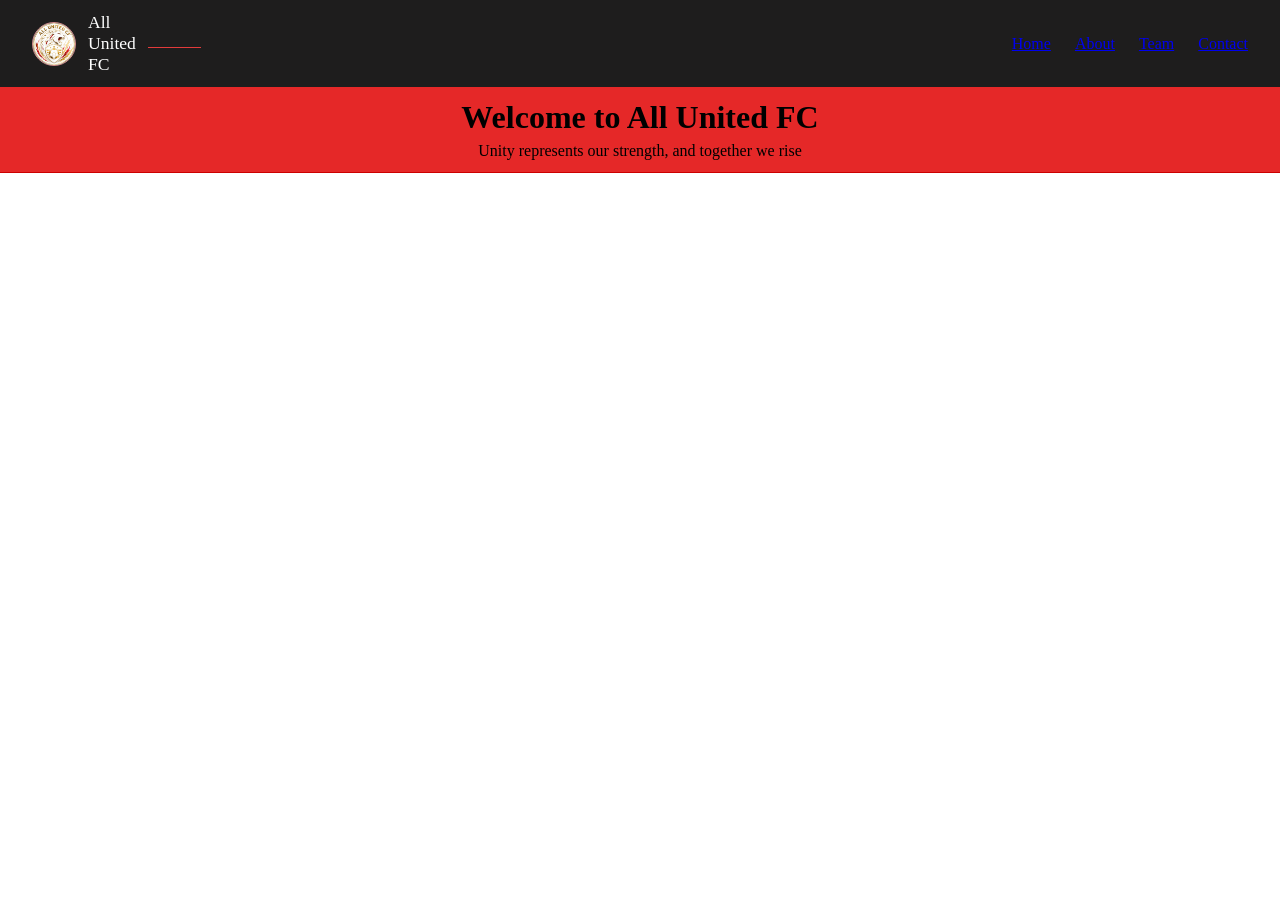
==== index.html @ 5c340dd5 "test" ====
<!DOCTYPE html>
<html lang="en">
<head>
  <meta charset="UTF-8">
  <meta name="viewport" content="width=device-width, initial-scale=1.0">
  <title>All United FC</title>
  <link rel="stylesheet" href="styles.css">
</head>
<body>

  <nav>
    <div class="nav-logo">
      <div class="nav-crest">
        <img src="images/PHOTO.jpg" alt="All United FC Logo">
      </div>
      <span>All United FC</span>
    </div>
    <div class="nav-links">
      <a href="index.html">Home</a>
      <a href="about.html">About</a>
      <a href="team.html">Team</a>
      <a href="contact.html">Contact</a>
    </div>
  </nav>
<div class="hero">
    <div class="hero-content"> 
  <h1>Welcome to All United FC</h1>
  <p>Unity represents our strength, and together we rise</p>
</div>

</body>
</html>
---- styles.css ----
html,
body {
  margin: 0;
  min-height: 100%;
}

body {
  min-height: 100vh;
  display: flex;
  flex-direction: column;
}

/* Navbar container */
nav {
  background-color: #1e1d1d;
  display: flex;
  align-items: center;
  padding: 0 2rem;
}

/* Logo wrapper — flex row with gap */
.nav-logo {
  display: flex;
  align-items: center;
  gap: .75rem;
  padding: .75rem 0;
}

/* Red underline accent below the nav */
.nav-logo::after {
  content: '';
  display: block;
  width: 100%;
  height: 1px;
  background-color: #e33b3b;
  margin-top: 8px;
}

/* Logo circle */
.nav-crest {
  width: 42px;
  height: 42px;
  border-radius: 50%;
  overflow: hidden;
  border: 1px solid #d38b8b;
  flex-shrink: 0;
}

/* Logo image inside the circle */
.nav-crest img {
  width: 100%;
  height: 100%;
  object-fit: cover;
  display: block;
}

/* Club name text */
.nav-logo span {
  color: #fff;
  font-weight: 400;
  font-size: 1.1rem;
}
/* Navbar links container */
.nav-links {
  display: flex;
  gap: 1.5rem;
  margin-left: auto;
}
/* hero section */
.hero 
{
  
  background: #e52828;
  border-bottom: 1px solid #CC0000;
  text-align: center;
  padding: .75rem 2rem;
  display: flex;
  align-items: center;
  justify-content: center;
  
}
.hero h1 {
  margin: 0 0 .35rem;
}
.hero p {
  margin: 0;
}
.hero ::before
{
  content: '';
  
}
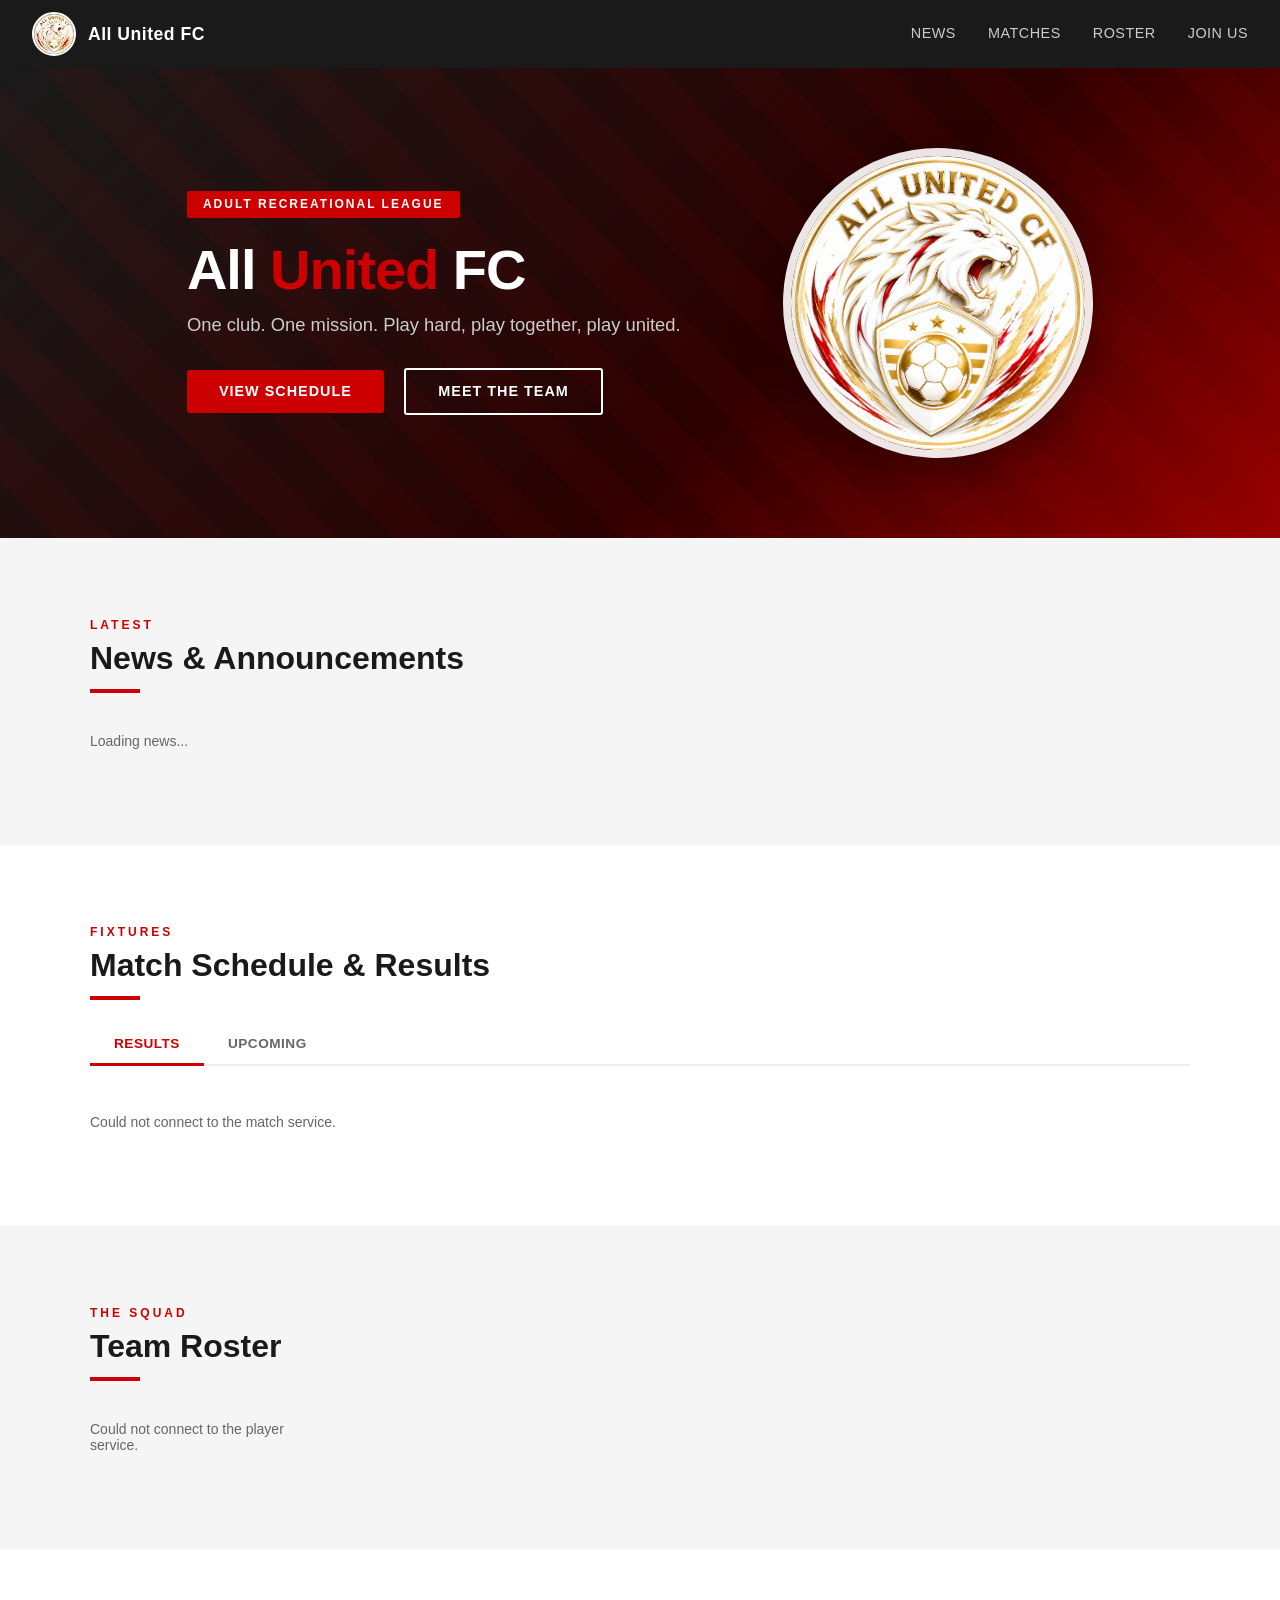
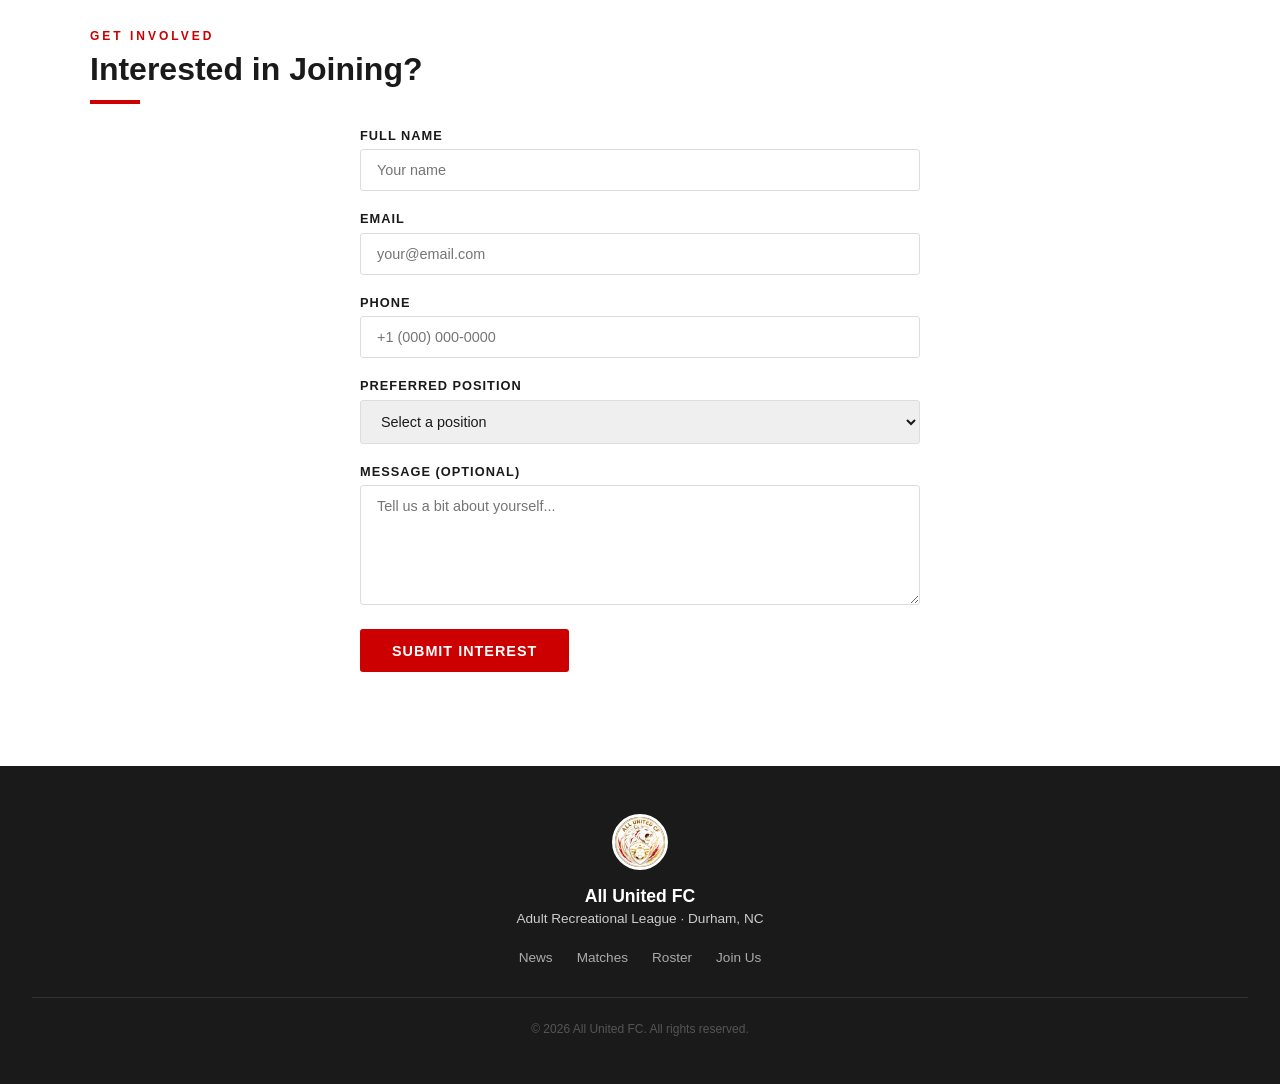
==== commit 756de039: "full-stackAllunitedFec i have done mostly" ====
--- a/index.html
+++ b/index.html
@@ -1,32 +1,141 @@
 <!DOCTYPE html>
 <html lang="en">
 <head>
-  <meta charset="UTF-8">
-  <meta name="viewport" content="width=device-width, initial-scale=1.0">
+  <meta charset="UTF-8" />
+  <meta name="viewport" content="width=device-width, initial-scale=1.0"/>
   <title>All United FC</title>
-  <link rel="stylesheet" href="styles.css">
+  <link rel="stylesheet" href="styles.css" />
+ 
 </head>
 <body>
 
+  <!-- NAV -->
   <nav>
     <div class="nav-logo">
-      <div class="nav-crest">
-        <img src="images/PHOTO.jpg" alt="All United FC Logo">
-      </div>
+      <div class="crest nav-crest"><img src="images/PHOTO.jpg" alt="All United FC crest" /></div>
       <span>All United FC</span>
     </div>
     <div class="nav-links">
-      <a href="index.html">Home</a>
-      <a href="about.html">About</a>
-      <a href="team.html">Team</a>
-      <a href="contact.html">Contact</a>
+      <a href="#news">News</a>
+      <a href="#matches">Matches</a>
+      <a href="#roster">Roster</a>
+      <a href="#join">Join Us</a>
     </div>
   </nav>
-<div class="hero">
-    <div class="hero-content"> 
-  <h1>Welcome to All United FC</h1>
-  <p>Unity represents our strength, and together we rise</p>
-</div>
 
+  <!-- HERO -->
+  <div class="hero">
+    <div class="hero-content">
+      <div class="badge">Adult Recreational League</div>
+      <h1>All <span>United</span> FC</h1>
+      <p>One club. One mission. Play hard, play together, play united.</p>
+      <a href="#matches" class="btn">View Schedule</a>
+      <a href="#roster" class="btn btn-outline">Meet the Team</a>
+    </div>
+    <div class="hero-crest">
+      <img src="images/PHOTO.jpg" alt="All United FC crest" />
+    </div>
+  </div>
+
+  <!-- NEWS -->
+  <section class="news" id="news">
+    <div class="container">
+      <div class="section-label">Latest</div>
+      <div class="section-title">News & Announcements</div>
+      <div class="divider"></div>
+      <div class="news-grid" id="home-news-grid">
+        <!-- News cards are loaded from the Django API. -->
+        <p class="loading">Loading news...</p>
+      </div>
+    </div>
+  </section>
+
+  <!-- MATCHES -->
+  <section class="matches" id="matches">
+    <div class="container">
+      <div class="section-label">Fixtures</div>
+      <div class="section-title">Match Schedule & Results</div>
+      <div class="divider"></div>
+      <div class="matches-tabs">
+        <div class="tab active" onclick="switchTab('results', this)">Results</div>
+        <div class="tab" onclick="switchTab('upcoming', this)">Upcoming</div>
+      </div>
+      <div id="results-list">
+        <p class="loading">Loading results...</p>
+      </div>
+      <div id="upcoming-list" style="display:none;">
+        <p class="loading">Loading upcoming matches...</p>
+      </div>
+    </div>
+  </section>
+
+  <!-- ROSTER -->
+  <section class="roster" id="roster">
+    <div class="container">
+      <div class="section-label">The Squad</div>
+      <div class="section-title">Team Roster</div>
+      <div class="divider"></div>
+      <div class="roster-grid" id="roster-grid">
+        <p class="loading">Loading players...</p>
+      </div>
+    </div>
+  </section>
+
+  <!-- PROSPECT FORM -->
+  <section class="join" id="join">
+    <div class="container">
+      <div class="section-label">Get Involved</div>
+      <div class="section-title">Interested in Joining?</div>
+      <div class="divider"></div>
+      <div class="form-card">
+        <div class="form-group">
+          <label>Full Name</label>
+          <input type="text" id="prospect-name" placeholder="Your name" />
+        </div>
+        <div class="form-group">
+          <label>Email</label>
+          <input type="email" id="prospect-email" placeholder="your@email.com" />
+        </div>
+        <div class="form-group">
+          <label>Phone</label>
+          <input type="text" id="prospect-phone" placeholder="+1 (000) 000-0000" />
+        </div>
+        <div class="form-group">
+          <label>Preferred Position</label>
+          <select id="prospect-position">
+            <option value="">Select a position</option>
+            <option>Goalkeeper</option>
+            <option>Defender</option>
+            <option>Midfielder</option>
+            <option>Forward</option>
+          </select>
+        </div>
+        <div class="form-group">
+          <label>Message (optional)</label>
+          <textarea id="prospect-message" placeholder="Tell us a bit about yourself..."></textarea>
+        </div>
+        <button class="btn" onclick="submitProspect()">Submit Interest</button>
+        <p id="form-feedback" class="form-feedback"></p>
+      </div>
+    </div>
+  </section>
+
+  <!-- FOOTER -->
+  <footer>
+    <div class="crest footer-crest"><img src="images/PHOTO.jpg" alt="All United FC crest" /></div>
+    <h3>All United FC</h3>
+    <p>Adult Recreational League · Durham, NC</p>
+    <div class="footer-links">
+      <a href="#news">News</a>
+      <a href="#matches">Matches</a>
+      <a href="#roster">Roster</a>
+      <a href="#join">Join Us</a>
+    </div>
+    <div class="copy">© 2026 All United FC. All rights reserved.</div>
+  </footer>
+
+  <!-- SCRIPTS -->
+  <script src="players.js"></script>
+  <script src="news.js"></script>
 </body>
 </html>
--- a/styles.css
+++ b/styles.css
@@ -1,25 +1,42 @@
-
-html,
+/* ============================================================
+   All United FC — style.css
+   Full stylesheet for allunitedfc website
+   ============================================================ */
+
+/* ── RESET & BASE ─────────────────────────────────────────── */
+* {
+  margin: 0;
+  padding: 0;
+  box-sizing: border-box;
+}
+
+:root {
+  --red:      #CC0000;
+  --dark-red: #990000;
+  --white:    #FFFFFF;
+  --light:    #F5F5F5;
+  --gray:     #666666;
+  --dark:     #1a1a1a;
+}
+
 body {
-  margin: 0;
-  min-height: 100%;
-}
-
-body {
-  min-height: 100vh;
-  display: flex;
-  flex-direction: column;
-}
-
-/* Navbar container */
+  font-family: 'Segoe UI', sans-serif;
+  color: var(--dark);
+  background: var(--white);
+}
+
+/* ── NAVIGATION ───────────────────────────────────────────── */
 nav {
-  background-color: #1e1d1d;
+  background: var(--dark);
+  position: sticky;
+  top: 0;
+  z-index: 100;
   display: flex;
   align-items: center;
+  justify-content: space-between;
   padding: 0 2rem;
 }
 
-/* Logo wrapper — flex row with gap */
 .nav-logo {
   display: flex;
   align-items: center;
@@ -27,67 +44,639 @@
   padding: .75rem 0;
 }
 
-/* Red underline accent below the nav */
-.nav-logo::after {
-  content: '';
-  display: block;
-  width: 100%;
-  height: 1px;
-  background-color: #e33b3b;
-  margin-top: 8px;
-}
-
-/* Logo circle */
-.nav-crest {
-  width: 42px;
-  height: 42px;
+.crest {
+  width: 44px;
+  height: 44px;
   border-radius: 50%;
   overflow: hidden;
-  border: 1px solid #d38b8b;
+  border: 2px solid #fff;
   flex-shrink: 0;
-}
-
-/* Logo image inside the circle */
-.nav-crest img {
+  background: #fff;
+}
+
+.crest img {
   width: 100%;
   height: 100%;
   object-fit: cover;
   display: block;
 }
 
-/* Club name text */
 .nav-logo span {
   color: #fff;
-  font-weight: 400;
+  font-weight: 700;
   font-size: 1.1rem;
-}
-/* Navbar links container */
+  letter-spacing: .5px;
+}
+
 .nav-links {
   display: flex;
-  gap: 1.5rem;
-  margin-left: auto;
-}
-/* hero section */
-.hero 
-{
-  
-  background: #e52828;
-  border-bottom: 1px solid #CC0000;
-  text-align: center;
-  padding: .75rem 2rem;
+  gap: 2rem;
+}
+
+.nav-links a {
+  color: #ccc;
+  text-decoration: none;
+  font-size: .9rem;
+  font-weight: 500;
+  letter-spacing: .5px;
+  text-transform: uppercase;
+  padding: 1.2rem 0;
+  border-bottom: 3px solid transparent;
+  transition: .2s;
+}
+
+.nav-links a:hover {
+  color: #fff;
+  border-bottom-color: var(--red);
+}
+
+/* ── HERO ─────────────────────────────────────────────────── */
+.hero {
+  background: linear-gradient(135deg, var(--dark) 0%, #2a0000 60%, var(--dark-red) 100%);
+  color: #fff;
+  padding: 5rem 2rem;
+  text-align: left;
+  position: relative;
+  overflow: hidden;
   display: flex;
   align-items: center;
   justify-content: center;
-  
-}
+  gap: clamp(2rem, 8vw, 7rem);
+}
+
+.hero::before {
+  content: '';
+  position: absolute;
+  inset: 0;
+  background: repeating-linear-gradient(
+    45deg,
+    transparent,
+    transparent 40px,
+    rgba(204, 0, 0, .05) 40px,
+    rgba(204, 0, 0, .05) 80px
+  );
+}
+
+.hero-content {
+  position: relative;
+  z-index: 1;
+  max-width: 560px;
+}
+
+.hero-crest {
+  position: relative;
+  z-index: 1;
+  width: clamp(190px, 27vw, 310px);
+  aspect-ratio: 1;
+  border: 8px solid rgba(255, 255, 255, .9);
+  border-radius: 50%;
+  overflow: hidden;
+  box-shadow: 0 18px 45px rgba(0, 0, 0, .35);
+  transform: rotate(3deg);
+}
+
+.hero-crest img {
+  width: 100%;
+  height: 100%;
+  object-fit: cover;
+  display: block;
+}
+
+.hero .badge {
+  display: inline-block;
+  background: var(--red);
+  color: #fff;
+  font-size: .75rem;
+  font-weight: 700;
+  letter-spacing: 2px;
+  text-transform: uppercase;
+  padding: .4rem 1rem;
+  border-radius: 2px;
+  margin-bottom: 1.5rem;
+}
+
 .hero h1 {
-  margin: 0 0 .35rem;
-}
+  font-size: 3.5rem;
+  font-weight: 900;
+  letter-spacing: -1px;
+  line-height: 1;
+  margin-bottom: 1rem;
+}
+
+.hero h1 span {
+  color: var(--red);
+}
+
 .hero p {
-  margin: 0;
-}
-.hero ::before
-{
+  font-size: 1.15rem;
+  color: #ccc;
+  max-width: 500px;
+  margin: 0 0 2rem;
+}
+
+/* ── BUTTONS ──────────────────────────────────────────────── */
+.btn {
+  display: inline-block;
+  background: var(--red);
+  color: #fff;
+  padding: .85rem 2rem;
+  border-radius: 3px;
+  font-weight: 700;
+  text-decoration: none;
+  text-transform: uppercase;
+  letter-spacing: 1px;
+  font-size: .9rem;
+  border: none;
+  cursor: pointer;
+  transition: .2s;
+}
+
+.btn:hover {
+  background: var(--dark-red);
+}
+
+.btn-outline {
+  background: transparent;
+  border: 2px solid #fff;
+  margin-left: 1rem;
+}
+
+.btn-outline:hover {
+  background: #fff;
+  color: var(--dark);
+}
+
+/* ── SECTIONS (shared) ────────────────────────────────────── */
+section {
+  padding: 5rem 2rem;
+}
+
+.container {
+  max-width: 1100px;
+  margin: 0 auto;
+}
+
+.section-label {
+  font-size: .75rem;
+  font-weight: 700;
+  letter-spacing: 3px;
+  text-transform: uppercase;
+  color: var(--red);
+  margin-bottom: .5rem;
+}
+
+.section-title {
+  font-size: 2rem;
+  font-weight: 900;
+  margin-bottom: .5rem;
+}
+
+.section-sub {
+  color: var(--gray);
+  margin-bottom: 3rem;
+}
+
+.divider {
+  width: 50px;
+  height: 4px;
+  background: var(--red);
+  margin: .75rem 0 1.5rem;
+}
+
+.loading {
+  color: var(--gray);
+  font-size: .875rem;
+  padding: 1rem 0;
+}
+
+/* ── NEWS ─────────────────────────────────────────────────── */
+.news {
+  background: var(--light);
+}
+
+.news-grid {
+  display: grid;
+  grid-template-columns: repeat(auto-fit, minmax(300px, 1fr));
+  gap: 1.5rem;
+}
+
+.news-card {
+  background: #fff;
+  border-radius: 4px;
+  overflow: hidden;
+  box-shadow: 0 2px 12px rgba(0, 0, 0, .07);
+  transition: .2s;
+}
+
+.news-card:hover {
+  transform: translateY(-4px);
+  box-shadow: 0 8px 24px rgba(0, 0, 0, .12);
+}
+
+.news-img {
+  height: 160px;
+  background: linear-gradient(135deg, var(--red), var(--dark-red));
+  display: flex;
+  align-items: center;
+  justify-content: center;
+  font-size: 2.5rem;
+}
+
+.news-body {
+  padding: 1.25rem;
+}
+
+.news-tag {
+  font-size: .7rem;
+  font-weight: 700;
+  letter-spacing: 2px;
+  text-transform: uppercase;
+  color: var(--red);
+  margin-bottom: .4rem;
+}
+
+.news-card h3 {
+  font-size: 1rem;
+  font-weight: 700;
+  margin-bottom: .5rem;
+  line-height: 1.4;
+}
+
+.news-card h3 a {
+  color: inherit;
+  text-decoration: none;
+}
+
+.news-card h3 a:hover {
+  color: var(--red);
+}
+
+.news-page {
+  min-height: 70vh;
+  background: var(--light);
+}
+
+.news-page-brand {
+  display: flex;
+  align-items: center;
+  gap: .75rem;
+  color: #fff;
+  text-decoration: none;
+  padding: .75rem 0;
+}
+
+.back-link {
+  display: inline-block;
+  color: var(--red);
+  font-weight: 700;
+  text-decoration: none;
+  margin-bottom: 2rem;
+}
+
+.back-link:hover {
+  color: var(--dark-red);
+}
+
+.news-page-title {
+  font-size: clamp(2rem, 5vw, 3.5rem);
+  line-height: 1.05;
+  margin-bottom: .5rem;
+}
+
+.news-page-list {
+  display: grid;
+  gap: 1.5rem;
+  max-width: 780px;
+}
+
+.news-article {
+  background: #fff;
+  padding: clamp(1.5rem, 4vw, 3rem);
+  border-top: 4px solid var(--red);
+  box-shadow: 0 2px 12px rgba(0, 0, 0, .07);
+}
+
+.news-article h2 {
+  font-size: clamp(1.5rem, 4vw, 2.25rem);
+  line-height: 1.15;
+  margin-bottom: .5rem;
+}
+
+.news-article p {
+  color: var(--gray);
+  line-height: 1.7;
+  margin-top: 1rem;
+}
+
+.news-article .news-tag {
+  margin-bottom: .75rem;
+}
+
+.news-card p {
+  font-size: .875rem;
+  color: var(--gray);
+  line-height: 1.6;
+}
+
+.news-date {
+  font-size: .75rem;
+  color: #aaa;
+  margin-top: .75rem;
+}
+
+/* ── MATCHES ──────────────────────────────────────────────── */
+.matches {
+  background: #fff;
+}
+
+.matches-tabs {
+  display: flex;
+  gap: 0;
+  margin-bottom: 2rem;
+  border-bottom: 2px solid #eee;
+}
+
+.tab {
+  padding: .75rem 1.5rem;
+  font-weight: 700;
+  font-size: .85rem;
+  letter-spacing: .5px;
+  text-transform: uppercase;
+  cursor: pointer;
+  border-bottom: 3px solid transparent;
+  margin-bottom: -2px;
+  color: var(--gray);
+  transition: .2s;
+}
+
+.tab.active {
+  color: var(--red);
+  border-bottom-color: var(--red);
+}
+
+.match-card {
+  display: flex;
+  align-items: center;
+  justify-content: space-between;
+  padding: 1.25rem 1.5rem;
+  border-radius: 4px;
+  margin-bottom: .75rem;
+  background: var(--light);
+  border-left: 4px solid transparent;
+  transition: .2s;
+}
+
+.match-card:hover {
+  border-left-color: var(--red);
+}
+
+.match-info {
+  flex: 1;
+}
+
+.match-teams {
+  font-weight: 700;
+  font-size: 1rem;
+  margin-bottom: .25rem;
+}
+
+.match-meta {
+  font-size: .8rem;
+  color: var(--gray);
+}
+
+.match-score {
+  font-size: 1.5rem;
+  font-weight: 900;
+  color: var(--red);
+  min-width: 80px;
+  text-align: center;
+}
+
+.match-score.upcoming {
+  font-size: .85rem;
+  font-weight: 600;
+  color: var(--gray);
+  background: #fff;
+  padding: .4rem .75rem;
+  border-radius: 3px;
+  border: 1px solid #ddd;
+}
+
+/* Result colors */
+.win  { border-left-color: #22c55e !important; }
+.draw { border-left-color: #f59e0b !important; }
+.loss { border-left-color: #ef4444 !important; }
+
+/* ── ROSTER ───────────────────────────────────────────────── */
+.roster {
+  background: var(--light);
+}
+
+.roster-grid {
+  display: grid;
+  grid-template-columns: repeat(auto-fill, minmax(200px, 1fr));
+  gap: 1.25rem;
+}
+
+.player-card {
+  background: #fff;
+  border-radius: 4px;
+  padding: 1.5rem;
+  text-align: center;
+  box-shadow: 0 2px 8px rgba(0, 0, 0, .06);
+  transition: .2s;
+  position: relative;
+  overflow: hidden;
+}
+
+.player-card::before {
   content: '';
-  
-}
+  position: absolute;
+  top: 0;
+  left: 0;
+  right: 0;
+  height: 4px;
+  background: var(--red);
+}
+
+.player-card:hover {
+  transform: translateY(-3px);
+  box-shadow: 0 8px 20px rgba(0, 0, 0, .1);
+}
+
+/* Player avatar — photo circle */
+.player-avatar {
+  width: 64px;
+  height: 64px;
+  border-radius: 50%;
+  overflow: hidden;
+  margin: 0 auto 1rem;
+  background: transparent;
+  flex-shrink: 0;
+}
+
+.player-avatar img {
+  width: 100%;
+  height: 100%;
+  object-fit: cover;
+  display: block;
+}
+
+.player-num {
+  position: absolute;
+  top: .75rem;
+  right: .75rem;
+  font-size: .75rem;
+  font-weight: 900;
+  color: var(--red);
+}
+
+.player-card h3 {
+  font-size: .95rem;
+  font-weight: 700;
+  margin-bottom: .25rem;
+}
+
+.player-pos {
+  font-size: .75rem;
+  font-weight: 600;
+  letter-spacing: 1.5px;
+  text-transform: uppercase;
+  color: var(--gray);
+}
+
+/* ── JOIN / PROSPECT FORM ─────────────────────────────────── */
+.join {
+  background: #fff;
+}
+
+.form-card {
+  max-width: 560px;
+  margin: 0 auto;
+}
+
+.form-group {
+  margin-bottom: 1.25rem;
+}
+
+.form-group label {
+  display: block;
+  font-size: .8rem;
+  font-weight: 700;
+  text-transform: uppercase;
+  letter-spacing: 1px;
+  color: var(--dark);
+  margin-bottom: .4rem;
+}
+
+.form-group input,
+.form-group select,
+.form-group textarea {
+  width: 100%;
+  padding: .75rem 1rem;
+  border: 1px solid #ddd;
+  border-radius: 3px;
+  font-size: .9rem;
+  font-family: inherit;
+  color: var(--dark);
+  transition: .2s;
+  outline: none;
+}
+
+.form-group input:focus,
+.form-group select:focus,
+.form-group textarea:focus {
+  border-color: var(--red);
+}
+
+.form-group textarea {
+  height: 120px;
+  resize: vertical;
+}
+
+.form-feedback {
+  margin-top: .85rem;
+  font-size: .85rem;
+  font-weight: 600;
+}
+
+/* ── FOOTER ───────────────────────────────────────────────── */
+footer {
+  background: var(--dark);
+  color: #ccc;
+  padding: 3rem 2rem;
+  text-align: center;
+}
+
+/* Footer logo circle */
+.footer-crest {
+  width: 56px;
+  height: 56px;
+  border-radius: 50%;
+  overflow: hidden;
+  border: 3px solid #fff;
+  margin: 0 auto 1rem;
+}
+
+.footer-crest img {
+  width: 100%;
+  height: 100%;
+  object-fit: cover;
+  display: block;
+}
+
+footer h3 {
+  color: #fff;
+  font-size: 1.1rem;
+  margin-bottom: .25rem;
+}
+
+footer p {
+  font-size: .85rem;
+  margin-bottom: 1.5rem;
+}
+
+.footer-links {
+  display: flex;
+  gap: 1.5rem;
+  justify-content: center;
+  flex-wrap: wrap;
+}
+
+.footer-links a {
+  color: #aaa;
+  text-decoration: none;
+  font-size: .85rem;
+  transition: .2s;
+}
+
+.footer-links a:hover {
+  color: #fff;
+}
+
+.copy {
+  margin-top: 2rem;
+  font-size: .75rem;
+  color: #555;
+  border-top: 1px solid #333;
+  padding-top: 1.5rem;
+}
+
+/* ── RESPONSIVE ───────────────────────────────────────────── */
+@media (max-width: 768px) {
+  .hero          { gap: 2rem; }
+  .hero h1       { font-size: 2.5rem; }
+  .nav-links     { gap: 1rem; }
+  .btn-outline   { margin-left: .5rem; }
+}
+
+@media (max-width: 480px) {
+  .hero h1       { font-size: 2rem; }
+  .hero           { padding: 4rem 1rem; text-align: center; flex-direction: column-reverse; }
+  .hero p         { margin-left: auto; margin-right: auto; }
+  .hero-crest     { width: 180px; }
+  section         { padding: 3rem 1rem; }
+  .nav-links      { display: none; }
+  .btn-outline    { display: none; }
+}
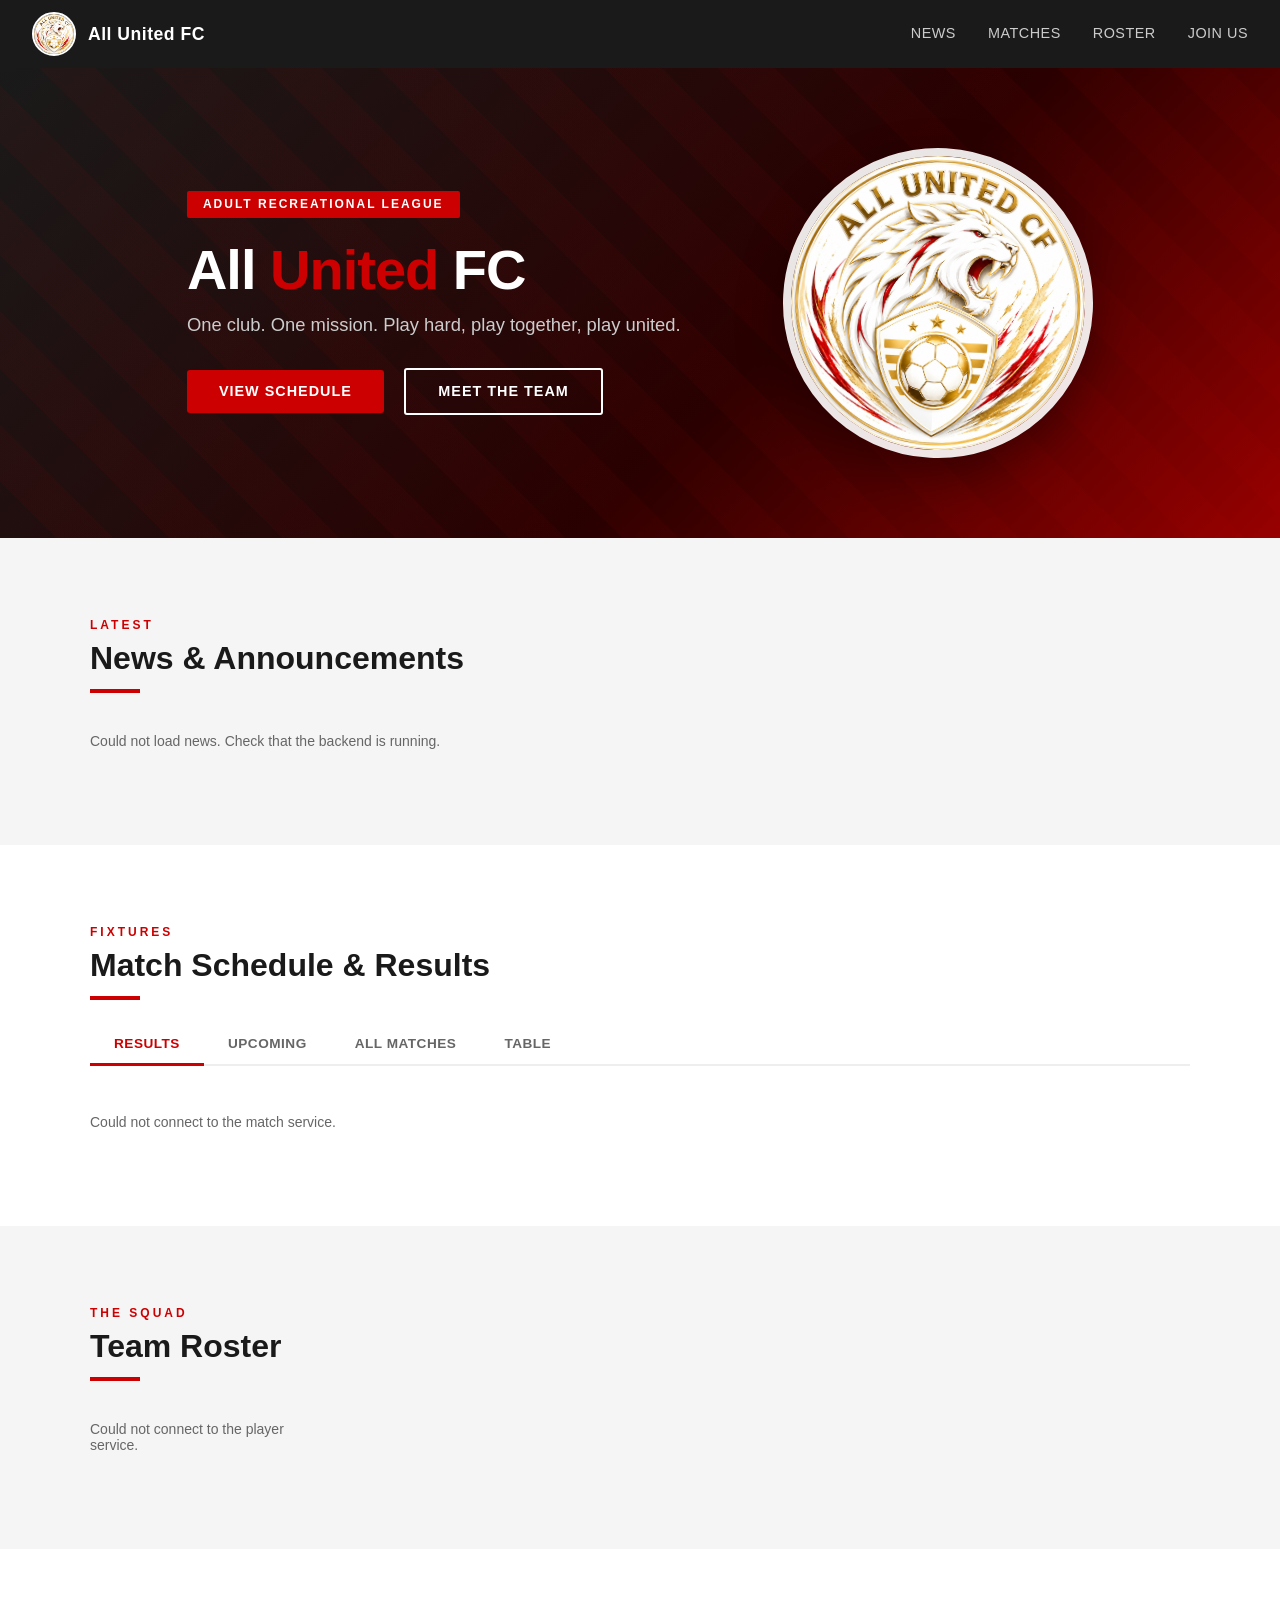
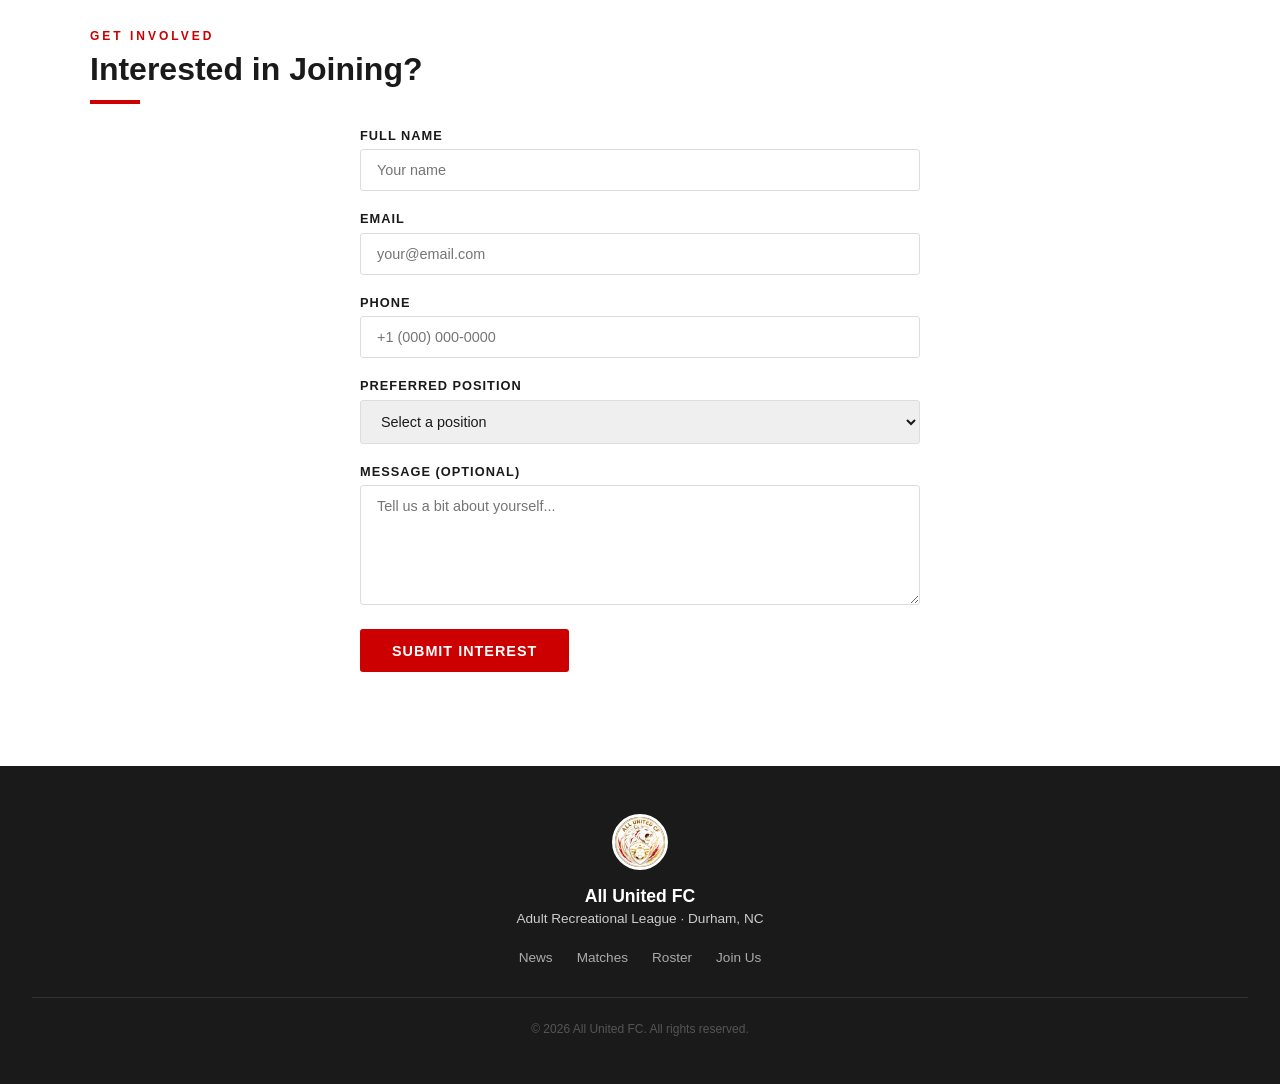
==== commit 8cba3e5f: "Prepare All United FC for deployment" ====
--- a/index.html
+++ b/index.html
@@ -59,12 +59,20 @@
       <div class="matches-tabs">
         <div class="tab active" onclick="switchTab('results', this)">Results</div>
         <div class="tab" onclick="switchTab('upcoming', this)">Upcoming</div>
+        <div class="tab" onclick="switchTab('all', this)">All Matches</div>
+        <div class="tab" onclick="switchTab('points', this)">Table</div>
       </div>
       <div id="results-list">
         <p class="loading">Loading results...</p>
       </div>
       <div id="upcoming-list" style="display:none;">
         <p class="loading">Loading upcoming matches...</p>
+      </div>
+      <div id="all-list" style="display:none;">
+        <p class="loading">Loading all matches...</p>
+      </div>
+      <div id="points-list" style="display:none;">
+        <p class="loading">Loading points table...</p>
       </div>
     </div>
   </section>
@@ -90,11 +98,11 @@
       <div class="form-card">
         <div class="form-group">
           <label>Full Name</label>
-          <input type="text" id="prospect-name" placeholder="Your name" />
+          <input type="text" id="prospect-name" placeholder="Your name" required />
         </div>
         <div class="form-group">
           <label>Email</label>
-          <input type="email" id="prospect-email" placeholder="your@email.com" />
+          <input type="email" id="prospect-email" placeholder="your@email.com" required />
         </div>
         <div class="form-group">
           <label>Phone</label>
@@ -102,7 +110,7 @@
         </div>
         <div class="form-group">
           <label>Preferred Position</label>
-          <select id="prospect-position">
+          <select id="prospect-position" required>
             <option value="">Select a position</option>
             <option>Goalkeeper</option>
             <option>Defender</option>
--- a/styles.css
+++ b/styles.css
@@ -463,6 +463,42 @@
   border: 1px solid #ddd;
 }
 
+.points-table-wrap {
+  overflow-x: auto;
+}
+
+.points-table {
+  width: 100%;
+  border-collapse: collapse;
+  background: #fff;
+  box-shadow: 0 2px 8px rgba(0, 0, 0, .06);
+  min-width: 560px;
+}
+
+.points-table th,
+.points-table td {
+  padding: .85rem .75rem;
+  border-bottom: 1px solid #eee;
+  text-align: center;
+  font-size: .85rem;
+}
+
+.points-table thead {
+  background: var(--dark);
+  color: #fff;
+  text-transform: uppercase;
+  letter-spacing: 1px;
+}
+
+.points-table tbody th {
+  text-align: left;
+  color: var(--dark);
+}
+
+.points-table tbody tr:hover {
+  background: #fff7f7;
+}
+
 /* Result colors */
 .win  { border-left-color: #22c55e !important; }
 .draw { border-left-color: #f59e0b !important; }
@@ -505,14 +541,15 @@
   box-shadow: 0 8px 20px rgba(0, 0, 0, .1);
 }
 
-/* Player avatar — photo circle */
+/* Player portrait — consistent circular crop */
 .player-avatar {
-  width: 64px;
-  height: 64px;
+  width: 96px;
+  height: 96px;
   border-radius: 50%;
   overflow: hidden;
   margin: 0 auto 1rem;
-  background: transparent;
+  border: 2px solid var(--red);
+  background: #fff;
   flex-shrink: 0;
 }
 
@@ -520,6 +557,7 @@
   width: 100%;
   height: 100%;
   object-fit: cover;
+  object-position: center 30%;
   display: block;
 }
 
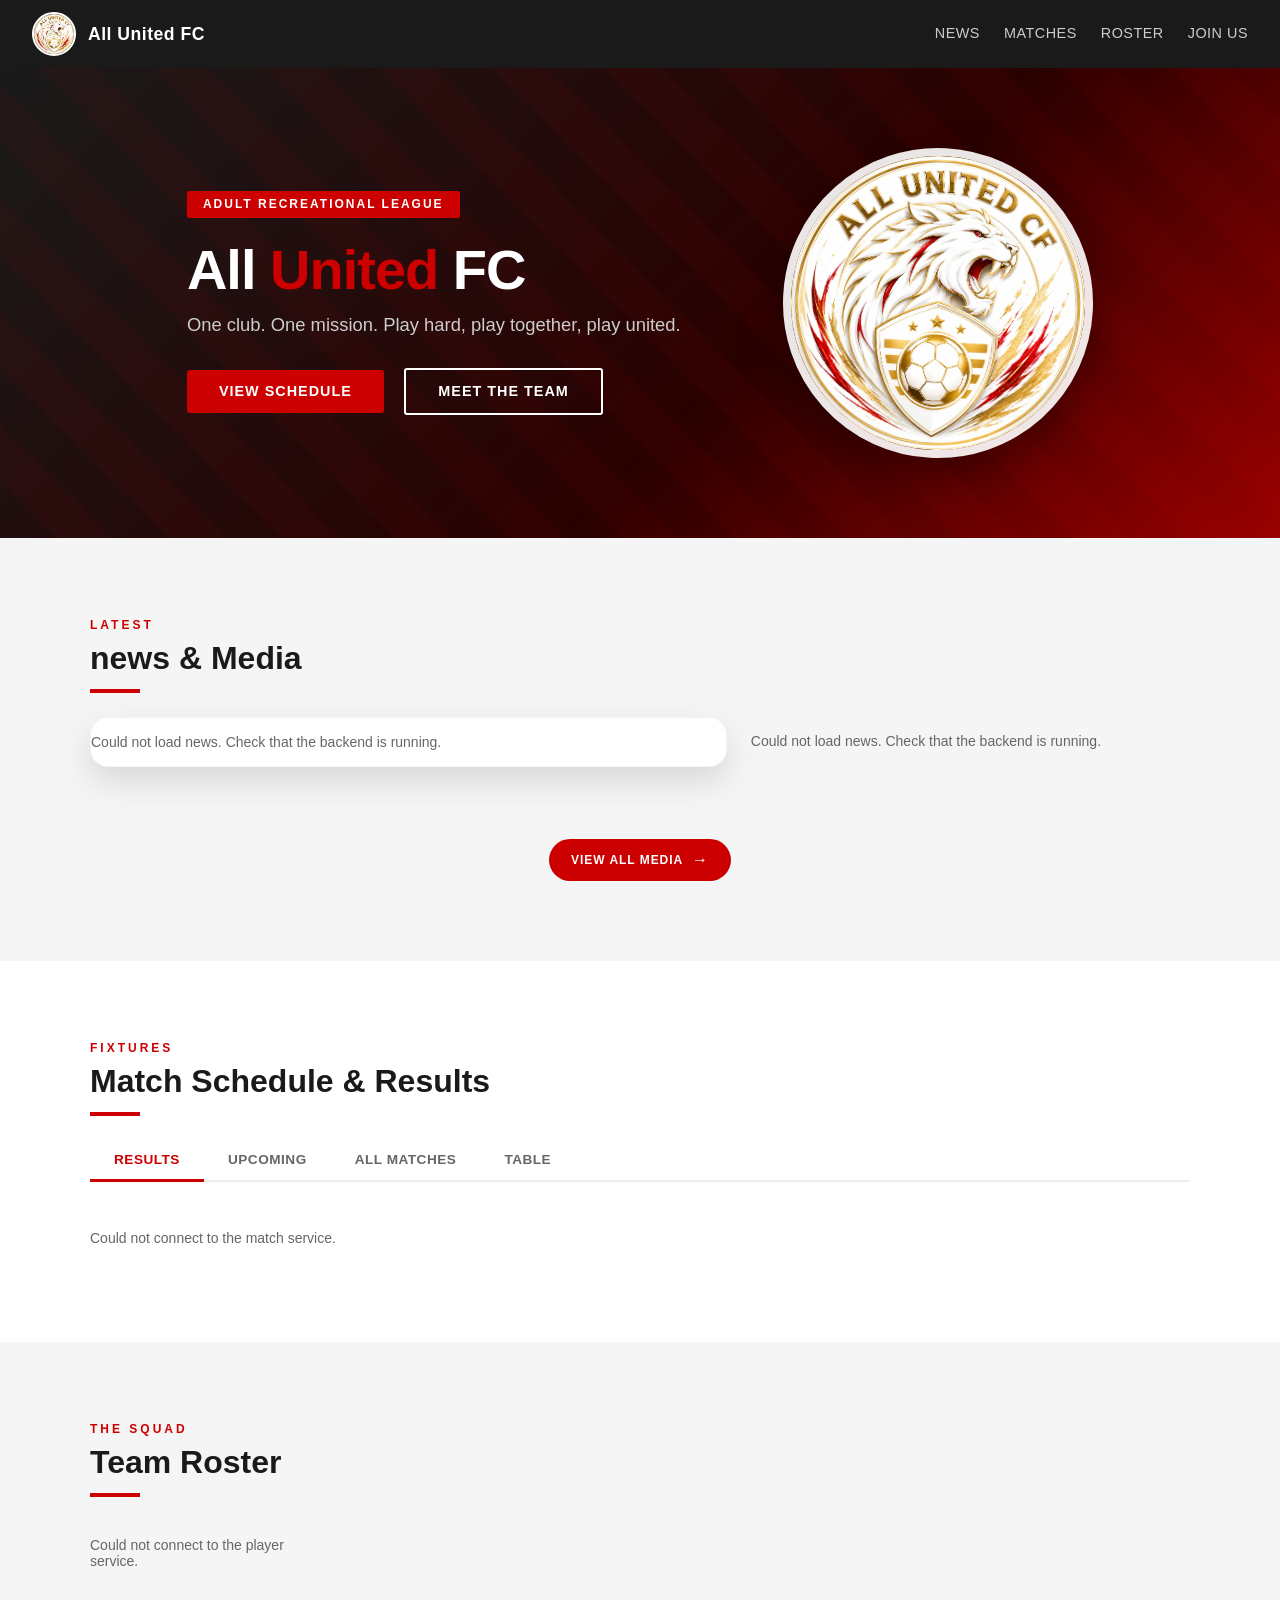
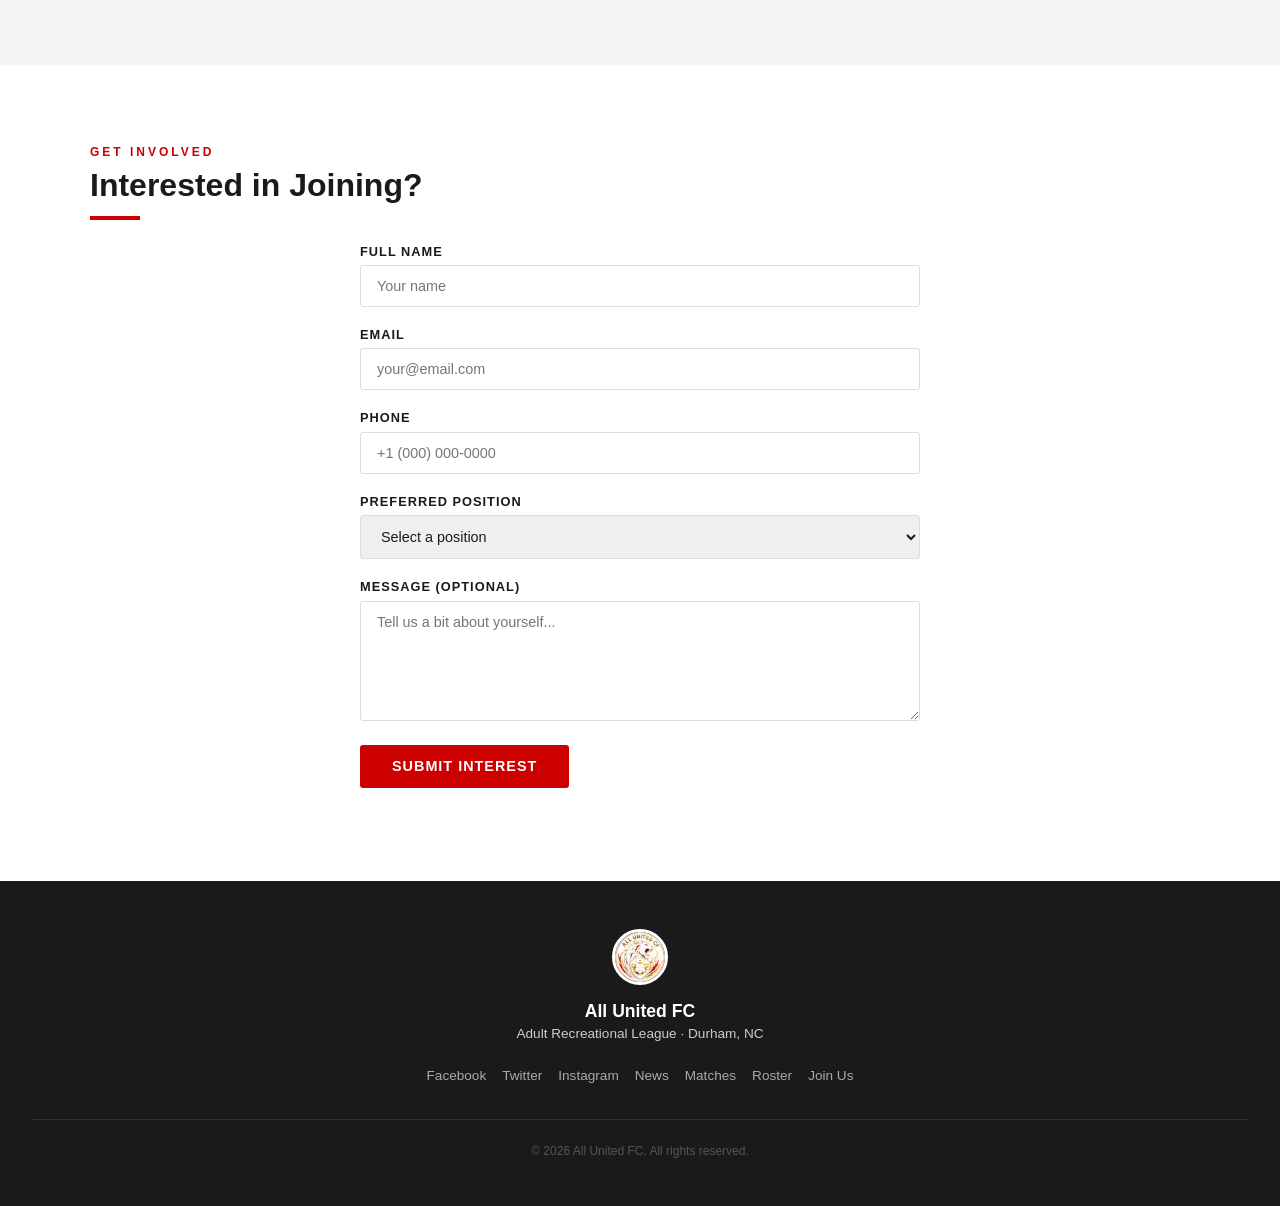
==== commit d16892e3: "v1.1" ====
--- a/index.html
+++ b/index.html
@@ -16,7 +16,7 @@
       <span>All United FC</span>
     </div>
     <div class="nav-links">
-      <a href="#news">News</a>
+      <a href="news.html">News</a>
       <a href="#matches">Matches</a>
       <a href="#roster">Roster</a>
       <a href="#join">Join Us</a>
@@ -41,11 +41,22 @@
   <section class="news" id="news">
     <div class="container">
       <div class="section-label">Latest</div>
-      <div class="section-title">News & Announcements</div>
+      <div class="section-title">news & Media</div>
       <div class="divider"></div>
-      <div class="news-grid" id="home-news-grid">
-        <!-- News cards are loaded from the Django API. -->
-        <p class="loading">Loading news...</p>
+
+      <div class="highlights-layout">
+        <article class="highlight-featured" id="featured-highlight">
+          <p class="loading">Loading highlight...</p>
+        </article>
+
+        <div class="highlight-grid" id="highlight-grid">
+          <p class="loading">Loading highlights...</p>
+        </div>
+      </div>
+
+      <div class="highlight-dots" id="highlight-dots" aria-label="Featured story navigation"></div>
+      <div class="highlight-actions">
+        <a href="news.html" class="view-all-media">View all media</a>
       </div>
     </div>
   </section>
@@ -133,8 +144,11 @@
     <div class="crest footer-crest"><img src="images/PHOTO.jpg" alt="All United FC crest" /></div>
     <h3>All United FC</h3>
     <p>Adult Recreational League · Durham, NC</p>
-    <div class="footer-links">
-      <a href="#news">News</a>
+    <div class="social-links">
+      <a href="#">Facebook</a>
+      <a href="#">Twitter</a>
+      <a href="https://www.instagram.com/allunitedcf?stkn=aGx4cnZqMmhqeG1r">Instagram</a>
+      <a href="news.html">News</a>
       <a href="#matches">Matches</a>
       <a href="#roster">Roster</a>
       <a href="#join">Join Us</a>
--- a/styles.css
+++ b/styles.css
@@ -70,7 +70,9 @@
 
 .nav-links {
   display: flex;
-  gap: 2rem;
+  flex-wrap: wrap;
+  justify-content: flex-end;
+  gap: .5rem 1.5rem;
 }
 
 .nav-links a {
@@ -80,7 +82,7 @@
   font-weight: 500;
   letter-spacing: .5px;
   text-transform: uppercase;
-  padding: 1.2rem 0;
+  padding: .8rem 0;
   border-bottom: 3px solid transparent;
   transition: .2s;
 }
@@ -260,12 +262,190 @@
   gap: 1.5rem;
 }
 
+.highlights-layout {
+  display: grid;
+  grid-template-columns: 1.45fr 1fr;
+  gap: 1.5rem;
+  margin-bottom: 3rem;
+  align-items: stretch;
+}
+
+.highlights-layout.single-highlight {
+  grid-template-columns: 1fr;
+}
+
+.highlight-featured {
+  background: #fff;
+  border-radius: 18px;
+  overflow: hidden;
+  box-shadow: 0 14px 32px rgba(0, 0, 0, .12);
+  border: 1px solid rgba(0, 0, 0, .04);
+  animation: fadeInFeature 0.6s ease;
+}
+
+.highlight-featured-link {
+  display: block;
+  position: relative;
+  color: inherit;
+  text-decoration: none;
+}
+
+.highlight-featured-image {
+  height: 440px;
+  background-size: cover;
+  background-position: center;
+  background-repeat: no-repeat;
+  animation: fadeInFeature 0.6s ease;
+}
+
+.highlight-featured-content {
+  position: absolute;
+  left: 0;
+  right: 0;
+  bottom: 0;
+  padding: 2rem 1.5rem 1.5rem;
+  background: linear-gradient(180deg, transparent 0%, rgba(0, 0, 0, 0.8) 55%, rgba(0, 0, 0, 0.9) 100%);
+  color: #fff;
+}
+
+.highlight-featured-content h3 {
+  margin: 0.35rem 0 0.75rem;
+  font-size: clamp(1.8rem, 3vw, 2.8rem);
+  line-height: 1.08;
+  color: #fff;
+}
+
+.highlight-featured-content p {
+  color: rgba(255, 255, 255, 0.85);
+  line-height: 1.6;
+}
+
+.highlight-link {
+  display: inline-block;
+  margin-top: 1rem;
+  color: #fff;
+  font-weight: 700;
+  text-transform: uppercase;
+  letter-spacing: 1px;
+  font-size: .75rem;
+}
+
+.highlight-grid {
+  display: grid;
+  grid-template-columns: 1fr;
+  gap: 1rem;
+}
+
+.highlight-dots {
+  display: flex;
+  justify-content: center;
+  align-items: center;
+  gap: .5rem;
+  margin-top: 1rem;
+}
+
+.highlight-dot {
+  width: 10px;
+  height: 10px;
+  border-radius: 50%;
+  background: rgba(0, 0, 0, 0.2);
+  transition: all 0.2s ease;
+}
+
+.highlight-dot.active {
+  width: 28px;
+  border-radius: 999px;
+  background: var(--red);
+}
+
+.highlight-actions {
+  display: flex;
+  justify-content: center;
+  margin-top: 1.5rem;
+}
+
+.view-all-media {
+  display: inline-flex;
+  align-items: center;
+  justify-content: center;
+  gap: .55rem;
+  padding: .8rem 1.4rem;
+  border-radius: 999px;
+  background: var(--red);
+  color: #fff;
+  font-size: .75rem;
+  font-weight: 700;
+  letter-spacing: .08em;
+  text-transform: uppercase;
+  text-decoration: none;
+  transition: .2s ease;
+}
+
+.view-all-media::after {
+  content: "→";
+  font-size: 1rem;
+  line-height: 1;
+  color: #fff;
+}
+
+.view-all-media:hover {
+  background: var(--dark-red);
+}
+
+.highlight-card {
+  display: flex;
+  flex-direction: column;
+  overflow: hidden;
+  background: #fff;
+  border-radius: 14px;
+  text-decoration: none;
+  color: inherit;
+  box-shadow: 0 8px 24px rgba(0, 0, 0, .06);
+  border: 1px solid #f0f0f0;
+}
+
+.highlight-card-image {
+  height: 170px;
+  background-size: cover;
+  background-position: center;
+}
+
+.highlight-card-body {
+  padding: 1rem 1rem 1.1rem;
+}
+
+.highlight-card-body h4 {
+  font-size: 1.15rem;
+  line-height: 1.3;
+  margin-top: .25rem;
+  color: var(--dark);
+}
+
+.highlight-card .news-tag {
+  margin-bottom: .25rem;
+}
+
+.news-subtitle {
+  margin-top: 1rem;
+}
+
 .news-card {
   background: #fff;
-  border-radius: 4px;
+  border-radius: 12px;
   overflow: hidden;
   box-shadow: 0 2px 12px rgba(0, 0, 0, .07);
   transition: .2s;
+}
+
+@keyframes fadeInFeature {
+  from {
+    opacity: 0;
+    transform: scale(0.985);
+  }
+  to {
+    opacity: 1;
+    transform: scale(1);
+  }
 }
 
 .news-card:hover {
@@ -273,13 +453,34 @@
   box-shadow: 0 8px 24px rgba(0, 0, 0, .12);
 }
 
-.news-img {
-  height: 160px;
+.news-image-wrap {
+  position: relative;
+  width: 100%;
+  height: 220px;
+  overflow: hidden;
   background: linear-gradient(135deg, var(--red), var(--dark-red));
+}
+
+.news-image,
+.news-detail-image {
+  display: block;
+  width: 100%;
+  height: 100%;
+  object-fit: cover;
+}
+
+.news-placeholder {
   display: flex;
   align-items: center;
   justify-content: center;
-  font-size: 2.5rem;
+  width: 100%;
+  height: 100%;
+  font-size: .8rem;
+  font-weight: 700;
+  letter-spacing: 2px;
+  text-transform: uppercase;
+  color: #fff;
+  background: linear-gradient(135deg, var(--red), var(--dark-red));
 }
 
 .news-body {
@@ -309,6 +510,27 @@
 
 .news-card h3 a:hover {
   color: var(--red);
+}
+
+.news-meta {
+  display: flex;
+  align-items: center;
+  justify-content: space-between;
+  gap: .75rem;
+  margin-top: 1rem;
+}
+
+.news-read-more {
+  color: var(--red);
+  text-decoration: none;
+  font-size: .75rem;
+  font-weight: 700;
+  letter-spacing: .08em;
+  text-transform: uppercase;
+}
+
+.news-read-more:hover {
+  color: var(--dark-red);
 }
 
 .news-page {
@@ -349,6 +571,93 @@
   max-width: 780px;
 }
 
+.archive-list {
+  max-width: 100%;
+  grid-template-columns: repeat(auto-fit, minmax(280px, 1fr));
+}
+
+.news-featured-block {
+  display: grid;
+  grid-template-columns: 1.2fr .8fr;
+  gap: 1.25rem;
+  margin-bottom: 2.5rem;
+  background: #fff;
+  border-radius: 18px;
+  overflow: hidden;
+  box-shadow: 0 10px 28px rgba(0, 0, 0, .08);
+}
+
+.news-featured-image {
+  min-height: 360px;
+  background-size: cover;
+  background-position: center;
+  background-repeat: no-repeat;
+}
+
+.news-featured-copy {
+  padding: 2rem 1.5rem;
+  display: flex;
+  flex-direction: column;
+  justify-content: center;
+}
+
+.news-featured-copy h2 {
+  font-size: clamp(1.8rem, 3.4vw, 2.6rem);
+  line-height: 1.08;
+  margin: .4rem 0 .75rem;
+}
+
+.news-featured-copy p {
+  color: var(--gray);
+  line-height: 1.7;
+}
+
+.news-section-title {
+  font-size: clamp(1.5rem, 2vw, 2rem);
+  margin-bottom: 1rem;
+}
+
+.news-media-section,
+.news-archive-section {
+  margin-top: 2.5rem;
+}
+
+.media-gallery {
+  display: grid;
+  grid-template-columns: repeat(auto-fit, minmax(240px, 1fr));
+  gap: 1rem;
+  max-width: 1100px;
+}
+
+.media-gallery-item {
+  position: relative;
+  display: block;
+  aspect-ratio: 4 / 3;
+  border-radius: 16px;
+  overflow: hidden;
+  text-decoration: none;
+  color: inherit;
+  box-shadow: 0 10px 24px rgba(0, 0, 0, .08);
+  transition: transform .2s ease, box-shadow .2s ease;
+}
+
+.media-gallery-item:hover {
+  transform: translateY(-2px);
+  box-shadow: 0 14px 28px rgba(0, 0, 0, .12);
+}
+
+.media-gallery-image {
+  width: 100%;
+  height: 100%;
+  display: block;
+  object-fit: cover;
+  transition: transform .25s ease;
+}
+
+.media-gallery-item:hover .media-gallery-image {
+  transform: scale(1.03);
+}
+
 .news-article {
   background: #fff;
   padding: clamp(1.5rem, 4vw, 3rem);
@@ -370,6 +679,41 @@
 
 .news-article .news-tag {
   margin-bottom: .75rem;
+}
+
+.news-detail-image {
+  width: 100%;
+  height: 360px;
+  object-fit: cover;
+  border-radius: 12px;
+  margin-top: 1rem;
+}
+
+.news-gallery {
+  display: grid;
+  grid-template-columns: repeat(auto-fit, minmax(180px, 1fr));
+  gap: 1rem;
+  margin-top: 2rem;
+}
+
+.news-gallery-item {
+  background: var(--light);
+  border-radius: 10px;
+  overflow: hidden;
+  border: 1px solid #ececec;
+}
+
+.news-gallery-image {
+  width: 100%;
+  height: 180px;
+  object-fit: cover;
+  display: block;
+}
+
+.news-gallery-item figcaption {
+  font-size: .8rem;
+  color: var(--gray);
+  padding: .75rem 1rem;
 }
 
 .news-card p {
@@ -675,21 +1019,25 @@
   margin-bottom: 1.5rem;
 }
 
-.footer-links {
-  display: flex;
-  gap: 1.5rem;
+.footer-links,
+.social-links {
+  display: flex;
   justify-content: center;
   flex-wrap: wrap;
-}
-
-.footer-links a {
+  gap: .5rem 1rem;
+}
+
+.footer-links a,
+.social-links a {
   color: #aaa;
   text-decoration: none;
   font-size: .85rem;
   transition: .2s;
-}
-
-.footer-links a:hover {
+  line-height: 1.6;
+}
+
+.footer-links a:hover,
+.social-links a:hover {
   color: #fff;
 }
 
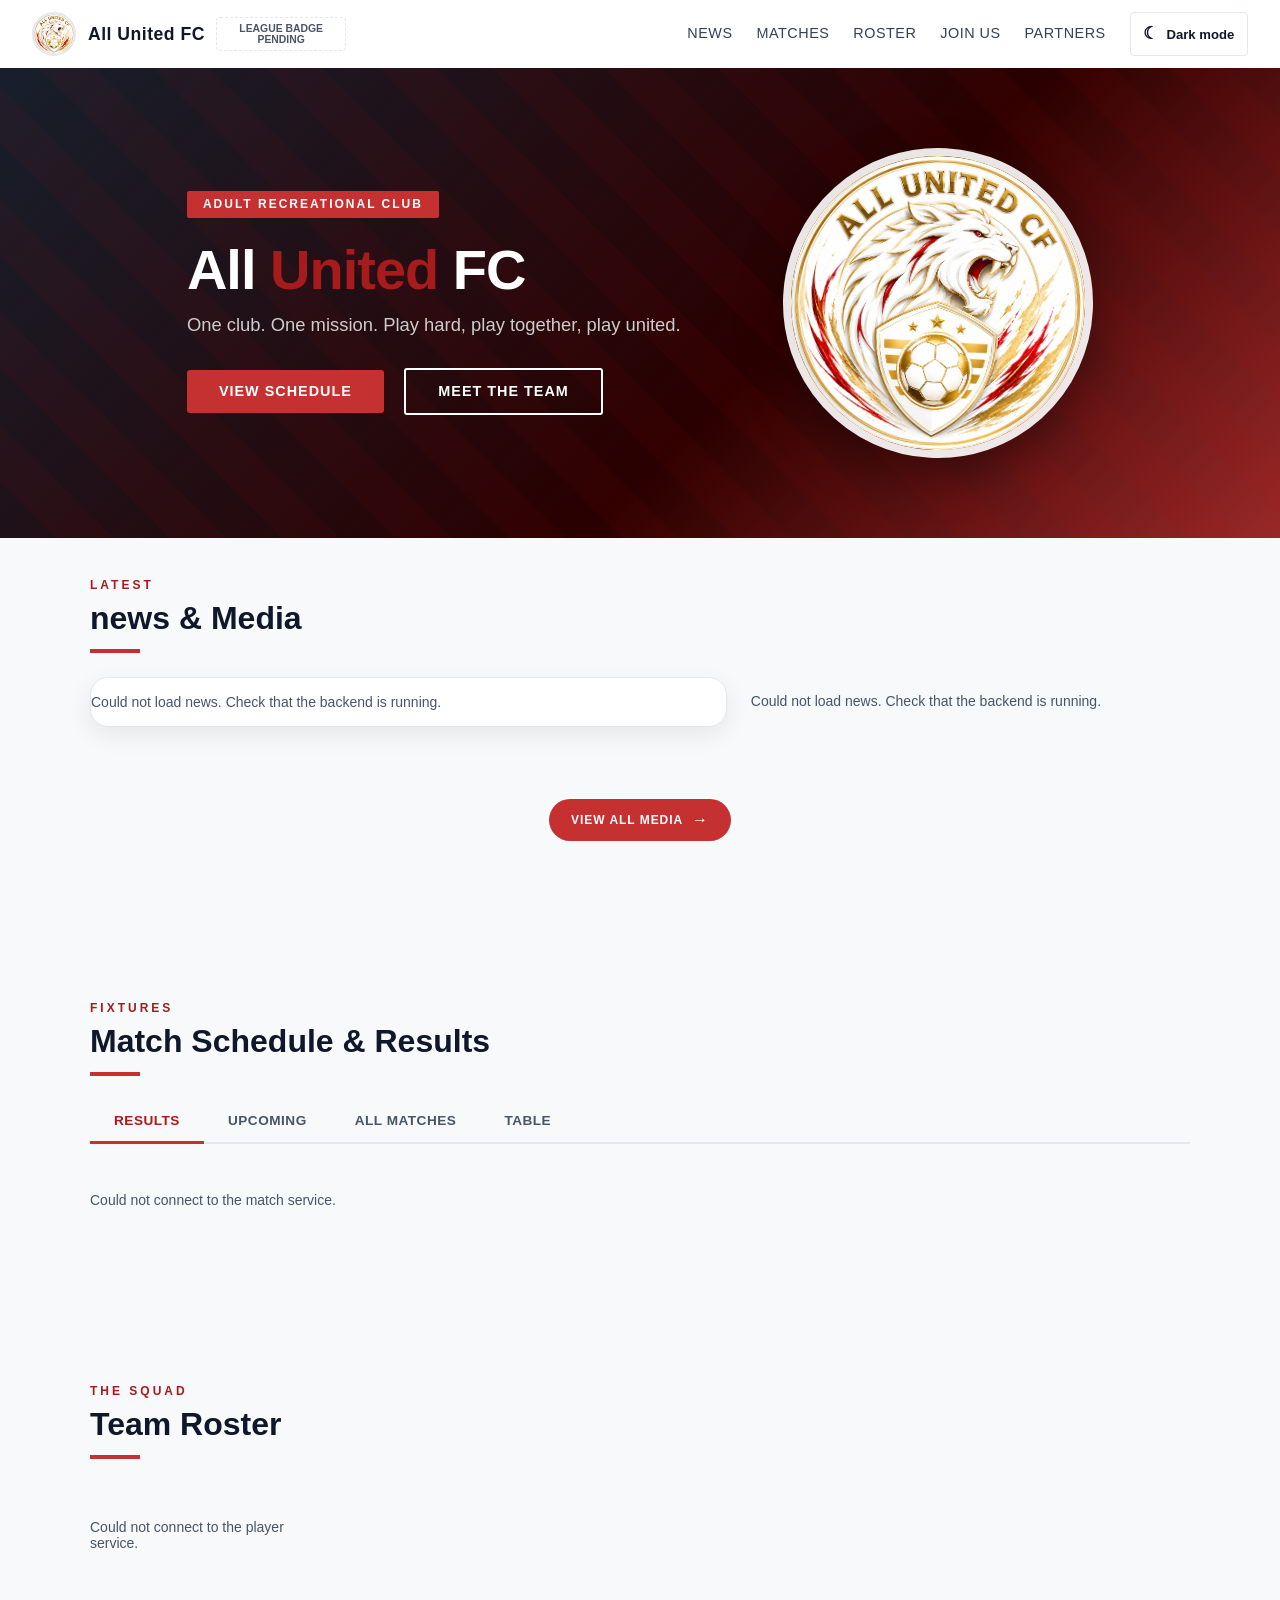
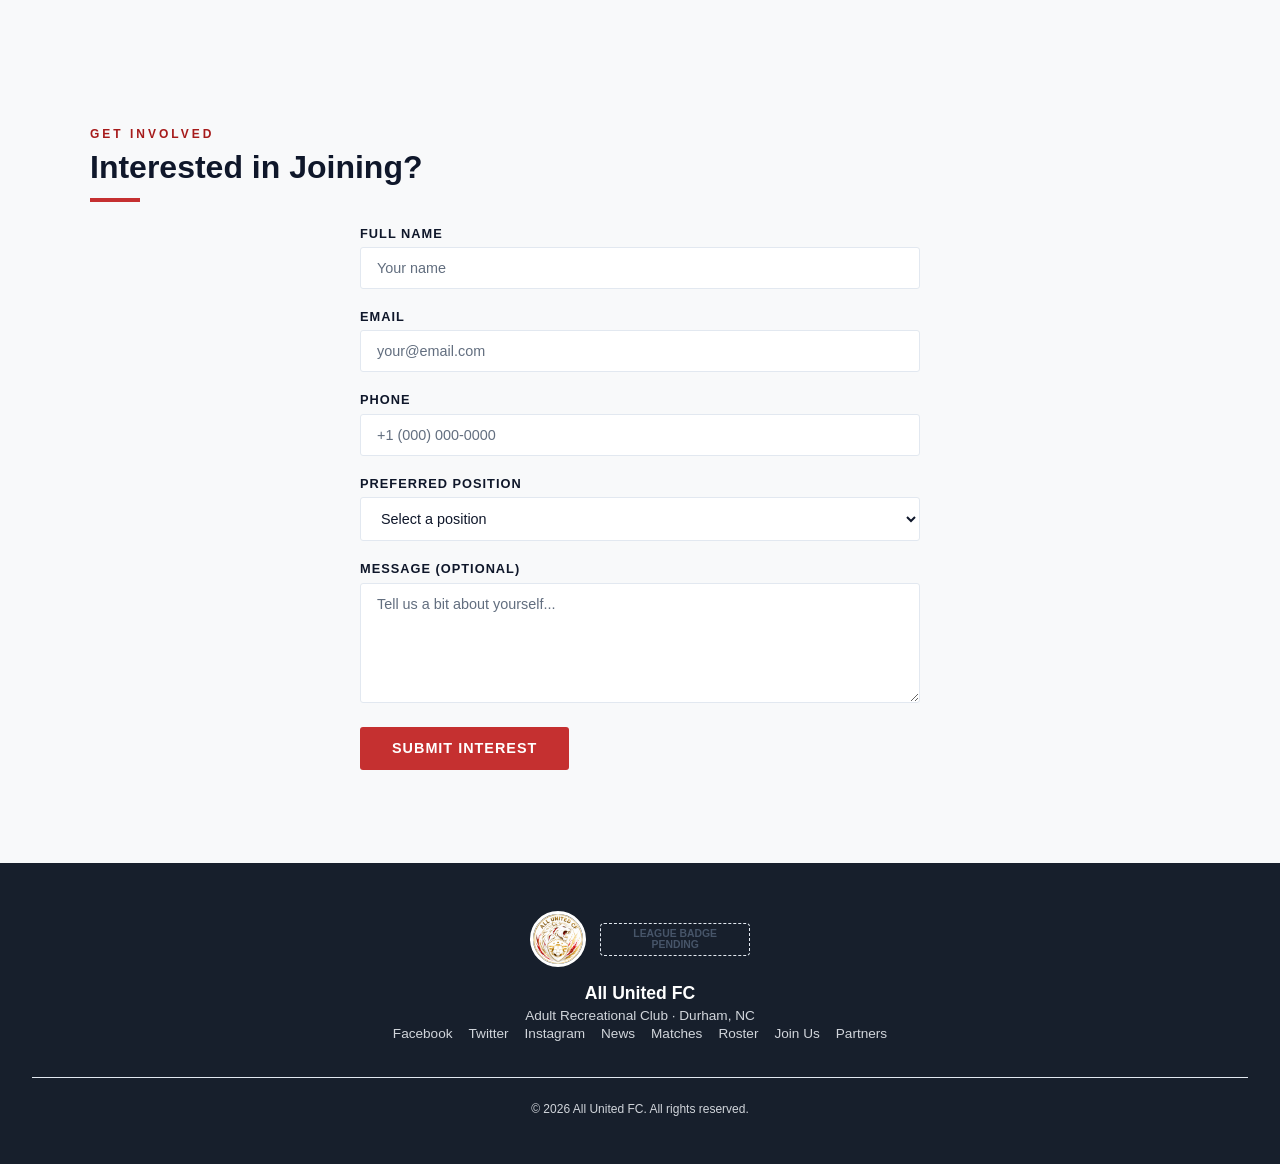
==== commit 213e980f: "update V1.1 i have update and add new version of allunitedfc.com with the sponsor page and new spons" ====
--- a/index.html
+++ b/index.html
@@ -2,31 +2,45 @@
 <html lang="en">
 <head>
   <meta charset="UTF-8" />
-  <meta name="viewport" content="width=device-width, initial-scale=1.0"/>
+  <meta name="viewport" content="width=device-width, initial-scale=1.0" />
   <title>All United FC</title>
-  <link rel="stylesheet" href="styles.css" />
- 
+  <script>
+    try { const saved = localStorage.getItem('allunited_theme'); document.documentElement.dataset.theme = saved || (matchMedia('(prefers-color-scheme: dark)').matches ? 'dark' : 'light'); }
+    catch { document.documentElement.dataset.theme = matchMedia('(prefers-color-scheme: dark)').matches ? 'dark' : 'light'; }
+  </script>
+    <link rel="stylesheet" href="styles.css?v=20" />
+  
 </head>
 <body>
-
-  <!-- NAV -->
+  <div id="urgent-alert" class="urgent-alert" role="status" aria-live="polite" hidden></div>
   <nav>
-    <div class="nav-logo">
-      <div class="crest nav-crest"><img src="images/PHOTO.jpg" alt="All United FC crest" /></div>
-      <span>All United FC</span>
+    <div class="nav-brand-group">
+      <div class="nav-logo">
+        <div class="crest nav-crest"><img src="images/PHOTO.jpg" alt="All United FC crest" /></div>
+        <span>All United FC</span>
+      </div>
+      <span class="league-badge-placeholder nav-league-badge" data-league-badge-slot>League badge pending</span>
     </div>
-    <div class="nav-links">
+    <button class="nav-toggle" type="button" aria-label="Open navigation menu" aria-expanded="false" aria-controls="site-navigation">
+      <span></span><span></span><span></span>
+    </button>
+    <div class="nav-links" id="site-navigation">
       <a href="news.html">News</a>
       <a href="#matches">Matches</a>
       <a href="#roster">Roster</a>
       <a href="#join">Join Us</a>
+      <a href="sponsors.html">Partners</a>
+      <button class="theme-toggle" type="button" data-theme-toggle aria-pressed="false" aria-label="Switch to dark theme">
+        <span class="theme-toggle-icon" aria-hidden="true">☾</span>
+        <span class="theme-toggle-label">Dark mode</span>
+      </button>
     </div>
   </nav>
 
   <!-- HERO -->
   <div class="hero">
     <div class="hero-content">
-      <div class="badge">Adult Recreational League</div>
+      <div class="badge">Adult Recreational Club</div>
       <h1>All <span>United</span> FC</h1>
       <p>One club. One mission. Play hard, play together, play united.</p>
       <a href="#matches" class="btn">View Schedule</a>
@@ -94,9 +108,16 @@
       <div class="section-label">The Squad</div>
       <div class="section-title">Team Roster</div>
       <div class="divider"></div>
+      <div class="roster-filter-bar" id="roster-filters" role="group" aria-label="Filter players by position">
+        <span id="roster-filter-count" aria-live="polite"></span>
+      </div>
       <div class="roster-grid" id="roster-grid">
         <p class="loading">Loading players...</p>
       </div>
+      <dialog class="player-profile-dialog" id="player-profile-dialog" aria-labelledby="player-profile-title">
+        <div id="player-profile-content"></div>
+        <button class="player-profile-close" id="player-profile-close" type="button" aria-label="Close player profile">Close</button>
+      </dialog>
     </div>
   </section>
 
@@ -141,9 +162,13 @@
 
   <!-- FOOTER -->
   <footer>
-    <div class="crest footer-crest"><img src="images/PHOTO.jpg" alt="All United FC crest" /></div>
+    <div class="footer-brand-marks">
+      <div class="crest footer-crest"><img src="images/PHOTO.jpg" alt="All United FC crest" /></div>
+      <span class="league-badge-placeholder footer-league-badge" data-league-badge-slot>League badge pending</span>
+    </div>
     <h3>All United FC</h3>
-    <p>Adult Recreational League · Durham, NC</p>
+    <p>Adult Recreational Club · Durham, NC</p>
+    <div class="sponsor-footer-ribbon" id="footer-sponsors" hidden></div>
     <div class="social-links">
       <a href="#">Facebook</a>
       <a href="#">Twitter</a>
@@ -152,12 +177,15 @@
       <a href="#matches">Matches</a>
       <a href="#roster">Roster</a>
       <a href="#join">Join Us</a>
+      <a href="sponsors.html">Partners</a>
     </div>
     <div class="copy">© 2026 All United FC. All rights reserved.</div>
   </footer>
 
   <!-- SCRIPTS -->
-  <script src="players.js"></script>
-  <script src="news.js"></script>
+  <script src="site.js?v=8"></script>
+  <script src="sponsors.js?v=1"></script>
+  <script src="players.js?v=6"></script>
+  <script src="news.js?v=9"></script>
 </body>
 </html>
--- a/styles.css
+++ b/styles.css
@@ -11,30 +11,130 @@
 }
 
 :root {
-  --red:      #CC0000;
-  --dark-red: #990000;
-  --white:    #FFFFFF;
-  --light:    #F5F5F5;
-  --gray:     #666666;
-  --dark:     #1a1a1a;
+  color-scheme: light;
+  --red: #c53030;
+  --dark-red: #992828;
+  --white: #ffffff;
+  --light: #f8f9fa;
+  --gray: #475569;
+  --dark: #0f172a;
+  --canvas: #f8f9fa;
+  --surface: #ffffff;
+  --surface-raised: #ffffff;
+  --border: #e2e8f0;
+  --header: #ffffff;
+  --header-text: #0f172a;
+  --header-muted: #334155;
+  --input-bg: #ffffff;
+  --pill-bg: #e2e8f0;
+  --pill-text: #0f172a;
+  --row-alt: rgba(0, 0, 0, .02);
+  --row-hover: #fff7f7;
+  --table-header: #171f2c;
+  --accent-text: #a61b1b;
+  --category-bg: #fce8e8;
+  --category-text: #8f1d24;
+  --shadow: 0 8px 24px rgba(15, 23, 42, .08);
+  --hero-start: #171f2c;
+  --footer-bg: #171f2c;
+  --footer-text: #d1d5db;
+}
+
+:root[data-theme="dark"] {
+  color-scheme: dark;
+  --light: #0f141c;
+  --gray: #b7c3d3;
+  --dark: #f8fafc;
+  --canvas: #0f141c;
+  --surface: #171f2c;
+  --surface-raised: #171f2c;
+  --border: #263346;
+  --header: #171f2c;
+  --header-text: #f8fafc;
+  --header-muted: #cbd5e1;
+  --input-bg: #171f2c;
+  --pill-bg: #1e293b;
+  --pill-text: #f8fafc;
+  --row-alt: rgba(255, 255, 255, .03);
+  --row-hover: #202b38;
+  --table-header: #0b111a;
+  --accent-text: #ff8383;
+  --category-bg: #4a2024;
+  --category-text: #ffd3d3;
+  --shadow: 0 8px 28px rgba(0, 0, 0, .25);
+  --hero-start: #171f2c;
+  --footer-bg: #080c12;
+  --footer-text: #cbd5e1;
 }
 
 body {
   font-family: 'Segoe UI', sans-serif;
   color: var(--dark);
-  background: var(--white);
+  background: var(--canvas);
+  transition: background-color .2s ease, color .2s ease;
 }
 
 /* ── NAVIGATION ───────────────────────────────────────────── */
-nav {
-  background: var(--dark);
+.urgent-alert {
   position: sticky;
   top: 0;
+  z-index: 101;
+  background: #8f1d14;
+  border-bottom: 4px solid #f0a51c;
+  color: #fff;
+}
+
+.urgent-alert[hidden] {
+  display: none;
+}
+
+.urgent-alert a {
+  display: flex;
+  align-items: center;
+  gap: .75rem 1rem;
+  width: min(1100px, 100%);
+  min-height: 48px;
+  margin: 0 auto;
+  padding: .65rem 2rem;
+  color: inherit;
+  text-decoration: none;
+}
+
+.urgent-alert strong {
+  flex: 0 0 auto;
+  color: #ffd27a;
+  font-size: .75rem;
+  text-transform: uppercase;
+}
+
+.urgent-alert span {
+  min-width: 0;
+}
+
+.urgent-alert span:last-child {
+  overflow: hidden;
+  color: rgba(255, 255, 255, .86);
+  text-overflow: ellipsis;
+  white-space: nowrap;
+}
+
+nav {
+  background: var(--header);
+  position: sticky;
+  top: var(--urgent-alert-height, 0px);
   z-index: 100;
   display: flex;
   align-items: center;
   justify-content: space-between;
   padding: 0 2rem;
+}
+
+.nav-brand-group {
+  display: flex;
+  min-width: 0;
+  align-items: center;
+  gap: .7rem;
+  margin-right: auto;
 }
 
 .nav-logo {
@@ -49,7 +149,7 @@
   height: 44px;
   border-radius: 50%;
   overflow: hidden;
-  border: 2px solid #fff;
+  border: 2px solid var(--border);
   flex-shrink: 0;
   background: #fff;
 }
@@ -62,7 +162,7 @@
 }
 
 .nav-logo span {
-  color: #fff;
+  color: var(--header-text);
   font-weight: 700;
   font-size: 1.1rem;
   letter-spacing: .5px;
@@ -76,7 +176,7 @@
 }
 
 .nav-links a {
-  color: #ccc;
+  color: var(--header-muted);
   text-decoration: none;
   font-size: .9rem;
   font-weight: 500;
@@ -88,13 +188,69 @@
 }
 
 .nav-links a:hover {
-  color: #fff;
+  color: var(--header-text);
   border-bottom-color: var(--red);
+}
+
+.nav-toggle {
+  display: none;
+  width: 44px;
+  height: 44px;
+  padding: 10px;
+  flex: 0 0 44px;
+  flex-direction: column;
+  justify-content: center;
+  gap: 5px;
+  border: 1px solid var(--border);
+  border-radius: 4px;
+  background: transparent;
+  cursor: pointer;
+}
+
+.nav-toggle span {
+  display: block;
+  width: 22px;
+  height: 2px;
+  border-radius: 2px;
+  background: var(--header-text);
+}
+
+.theme-toggle {
+  display: inline-flex;
+  min-height: 44px;
+  align-items: center;
+  justify-content: center;
+  gap: .5rem;
+  padding: .55rem .8rem;
+  border: 1px solid var(--border);
+  border-radius: 4px;
+  background: transparent;
+  color: var(--header-text);
+  font: inherit;
+  font-size: .82rem;
+  font-weight: 700;
+  cursor: pointer;
+}
+
+.theme-toggle:hover {
+  background: var(--pill-bg);
+}
+
+.theme-toggle-icon {
+  font-size: 1.05rem;
+  line-height: 1;
+}
+
+.nav-toggle:focus-visible,
+.theme-toggle:focus-visible,
+.nav-links a:focus-visible {
+  outline: 2px solid var(--red);
+  outline-offset: 3px;
 }
 
 /* ── HERO ─────────────────────────────────────────────────── */
 .hero {
-  background: linear-gradient(135deg, var(--dark) 0%, #2a0000 60%, var(--dark-red) 100%);
+  background: linear-gradient(135deg, var(--hero-start) 0%, #2a0000 60%, var(--dark-red) 100%);
   color: #fff;
   padding: 5rem 2rem;
   text-align: left;
@@ -166,7 +322,7 @@
 }
 
 .hero h1 span {
-  color: var(--red);
+  color: var(--accent-text);
 }
 
 .hero p {
@@ -205,7 +361,7 @@
 
 .btn-outline:hover {
   background: #fff;
-  color: var(--dark);
+  color: #0f172a;
 }
 
 /* ── SECTIONS (shared) ────────────────────────────────────── */
@@ -223,7 +379,7 @@
   font-weight: 700;
   letter-spacing: 3px;
   text-transform: uppercase;
-  color: var(--red);
+  color: var(--accent-text);
   margin-bottom: .5rem;
 }
 
@@ -254,6 +410,12 @@
 /* ── NEWS ─────────────────────────────────────────────────── */
 .news {
   background: var(--light);
+}
+
+@media (min-width: 641px) {
+  .news {
+    padding-top: 2.5rem;
+  }
 }
 
 .news-grid {
@@ -275,55 +437,77 @@
 }
 
 .highlight-featured {
-  background: #fff;
+  background: var(--surface);
+  width: 100%;
+  min-width: 0;
   border-radius: 18px;
   overflow: hidden;
-  box-shadow: 0 14px 32px rgba(0, 0, 0, .12);
-  border: 1px solid rgba(0, 0, 0, .04);
+  box-shadow: var(--shadow);
+  border: 1px solid var(--border);
   animation: fadeInFeature 0.6s ease;
 }
 
 .highlight-featured-link {
-  display: block;
-  position: relative;
+  display: grid;
   color: inherit;
   text-decoration: none;
 }
 
 .highlight-featured-image {
-  height: 440px;
-  background-size: cover;
-  background-position: center;
-  background-repeat: no-repeat;
+  display: block;
+  width: 100%;
+  height: auto;
+  max-height: 440px;
+  aspect-ratio: 16 / 9;
+  object-fit: cover;
+  object-position: center;
   animation: fadeInFeature 0.6s ease;
 }
 
 .highlight-featured-content {
-  position: absolute;
-  left: 0;
-  right: 0;
-  bottom: 0;
-  padding: 2rem 1.5rem 1.5rem;
-  background: linear-gradient(180deg, transparent 0%, rgba(0, 0, 0, 0.8) 55%, rgba(0, 0, 0, 0.9) 100%);
-  color: #fff;
+  display: flex;
+  min-height: 300px;
+  flex-direction: column;
+  align-items: flex-start;
+  padding: 1.5rem 1.75rem 1.75rem;
+  color: var(--dark);
+}
+
+.highlight-featured-content .news-tag {
+  display: -webkit-box;
+  overflow: hidden;
+  -webkit-box-orient: vertical;
+  -webkit-line-clamp: 2;
+  line-clamp: 2;
 }
 
 .highlight-featured-content h3 {
+  display: -webkit-box;
+  overflow: hidden;
+  -webkit-box-orient: vertical;
+  -webkit-line-clamp: 2;
+  line-clamp: 2;
   margin: 0.35rem 0 0.75rem;
   font-size: clamp(1.8rem, 3vw, 2.8rem);
   line-height: 1.08;
-  color: #fff;
+  color: var(--dark);
 }
 
 .highlight-featured-content p {
-  color: rgba(255, 255, 255, 0.85);
+  display: -webkit-box;
+  overflow: hidden;
+  -webkit-box-orient: vertical;
+  -webkit-line-clamp: 3;
+  line-clamp: 3;
+  color: var(--gray);
   line-height: 1.6;
 }
 
 .highlight-link {
   display: inline-block;
-  margin-top: 1rem;
-  color: #fff;
+  margin-top: auto;
+  padding-top: 1rem;
+  color: var(--accent-text);
   font-weight: 700;
   text-transform: uppercase;
   letter-spacing: 1px;
@@ -348,8 +532,7 @@
   width: 10px;
   height: 10px;
   border-radius: 50%;
-  background: rgba(0, 0, 0, 0.2);
-  transition: all 0.2s ease;
+  background: var(--border);
 }
 
 .highlight-dot.active {
@@ -396,12 +579,12 @@
   display: flex;
   flex-direction: column;
   overflow: hidden;
-  background: #fff;
+  background: var(--surface);
   border-radius: 14px;
   text-decoration: none;
   color: inherit;
-  box-shadow: 0 8px 24px rgba(0, 0, 0, .06);
-  border: 1px solid #f0f0f0;
+  box-shadow: var(--shadow);
+  border: 1px solid var(--border);
 }
 
 .highlight-card-image {
@@ -430,10 +613,10 @@
 }
 
 .news-card {
-  background: #fff;
+  background: var(--surface);
   border-radius: 12px;
   overflow: hidden;
-  box-shadow: 0 2px 12px rgba(0, 0, 0, .07);
+  box-shadow: var(--shadow);
   transition: .2s;
 }
 
@@ -450,7 +633,7 @@
 
 .news-card:hover {
   transform: translateY(-4px);
-  box-shadow: 0 8px 24px rgba(0, 0, 0, .12);
+  box-shadow: var(--shadow);
 }
 
 .news-image-wrap {
@@ -492,7 +675,7 @@
   font-weight: 700;
   letter-spacing: 2px;
   text-transform: uppercase;
-  color: var(--red);
+  color: var(--accent-text);
   margin-bottom: .4rem;
 }
 
@@ -509,7 +692,7 @@
 }
 
 .news-card h3 a:hover {
-  color: var(--red);
+  color: var(--accent-text);
 }
 
 .news-meta {
@@ -521,7 +704,7 @@
 }
 
 .news-read-more {
-  color: var(--red);
+  color: var(--accent-text);
   text-decoration: none;
   font-size: .75rem;
   font-weight: 700;
@@ -530,7 +713,40 @@
 }
 
 .news-read-more:hover {
-  color: var(--dark-red);
+  color: var(--accent-text);
+}
+
+.news-category {
+  display: inline-flex;
+  align-items: center;
+  width: fit-content;
+  margin-bottom: .45rem;
+  padding: .3rem .55rem;
+  background: var(--category-bg);
+  color: var(--category-text);
+  font-size: .7rem;
+  font-weight: 700;
+  text-transform: uppercase;
+}
+
+.news-article-context {
+  display: grid;
+  gap: .25rem;
+  margin-top: .65rem;
+  color: var(--gray);
+  font-size: .82rem;
+}
+
+.news-video-link {
+  display: inline-block;
+  margin-top: 1.25rem;
+  color: var(--accent-text);
+  font-weight: 700;
+  text-decoration: none;
+}
+
+.news-video-link:hover {
+  color: var(--accent-text);
 }
 
 .news-page {
@@ -542,21 +758,21 @@
   display: flex;
   align-items: center;
   gap: .75rem;
-  color: #fff;
+  color: var(--header-text);
   text-decoration: none;
   padding: .75rem 0;
 }
 
 .back-link {
   display: inline-block;
-  color: var(--red);
+  color: var(--accent-text);
   font-weight: 700;
   text-decoration: none;
   margin-bottom: 2rem;
 }
 
 .back-link:hover {
-  color: var(--dark-red);
+  color: var(--accent-text);
 }
 
 .news-page-title {
@@ -567,8 +783,19 @@
 
 .news-page-list {
   display: grid;
+  grid-template-columns: minmax(0, 1fr);
   gap: 1.5rem;
   max-width: 780px;
+  width: 100%;
+  min-width: 0;
+}
+
+.news-page-list > * {
+  min-width: 0;
+}
+
+.news-page-list.news-archive-list {
+  max-width: 100%;
 }
 
 .archive-list {
@@ -581,17 +808,20 @@
   grid-template-columns: 1.2fr .8fr;
   gap: 1.25rem;
   margin-bottom: 2.5rem;
-  background: #fff;
+  background: var(--surface);
   border-radius: 18px;
   overflow: hidden;
-  box-shadow: 0 10px 28px rgba(0, 0, 0, .08);
+  box-shadow: var(--shadow);
 }
 
 .news-featured-image {
+  display: block;
+  width: 100%;
+  height: 100%;
   min-height: 360px;
-  background-size: cover;
-  background-position: center;
-  background-repeat: no-repeat;
+  aspect-ratio: 4 / 3;
+  object-fit: cover;
+  object-position: center;
 }
 
 .news-featured-copy {
@@ -612,19 +842,541 @@
   line-height: 1.7;
 }
 
+.tier-two-feature .btn {
+  align-self: flex-start;
+  margin-top: 1rem;
+}
+
+.news-headline-section,
+.news-alert-archive {
+  margin-top: 2.5rem;
+}
+
+.headline-archive-list {
+  margin-top: 1rem;
+}
+
 .news-section-title {
   font-size: clamp(1.5rem, 2vw, 2rem);
   margin-bottom: 1rem;
 }
 
+.news-filter-bar {
+  display: flex;
+  align-items: center;
+  flex-wrap: wrap;
+  gap: .65rem;
+  margin-bottom: 1rem;
+}
+
+.news-filter-bar label {
+  font-size: .85rem;
+  font-weight: 700;
+}
+
+.news-filter-pills {
+  display: flex;
+  flex: 1 1 auto;
+  min-width: 0;
+  gap: .5rem;
+  overflow-x: auto;
+  margin-bottom: 0;
+  padding: .15rem 0 .4rem;
+  scrollbar-width: thin;
+}
+
+.news-filter-pill {
+  flex: 0 0 auto;
+  min-height: 44px;
+  padding: .6rem 1rem;
+  border: 1px solid var(--border);
+  border-radius: 999px;
+  background: var(--pill-bg);
+  color: var(--pill-text);
+  font: inherit;
+  font-size: .85rem;
+  font-weight: 700;
+  cursor: pointer;
+}
+
+.news-filter-pill[aria-pressed="true"] {
+  border-color: var(--red);
+  background: var(--red);
+  color: #fff;
+}
+
+.news-filter-pill:focus-visible {
+  outline: 2px solid var(--accent-text);
+  outline-offset: 2px;
+}
+
+#news-filter-count {
+  margin-left: auto;
+  color: var(--gray);
+  font-size: .85rem;
+}
+
+.news-card[hidden],
+#news-filter-empty[hidden] {
+  display: none;
+}
+
 .news-media-section,
 .news-archive-section {
   margin-top: 2.5rem;
 }
 
+.news-content-columns {
+  display: grid;
+  grid-template-columns: minmax(0, 1.15fr) minmax(0, .85fr);
+  align-items: start;
+  gap: 2rem;
+  margin-top: 2.5rem;
+}
+
+.news-content-columns > section {
+  min-width: 0;
+  margin-top: 0;
+  padding: 0;
+}
+
+.news-content-columns .archive-list {
+  grid-template-columns: minmax(0, 1fr);
+}
+
+.news-content-columns .media-gallery {
+  grid-template-columns: repeat(2, minmax(0, 1fr));
+  gap: .75rem;
+}
+
+.league-badge-placeholder,
+.league-table-badge-placeholder {
+  display: inline-flex;
+  align-items: center;
+  justify-content: center;
+  padding: .3rem .55rem;
+  border: 1px dashed var(--border);
+  border-radius: 4px;
+  color: var(--gray);
+  font-size: .65rem;
+  font-weight: 700;
+  text-align: center;
+  text-transform: uppercase;
+}
+
+.nav-league-badge {
+  max-width: 130px;
+}
+
+.footer-league-badge {
+  margin: 0 auto 1rem;
+}
+
+.league-table-badge-placeholder {
+  margin-bottom: .65rem;
+}
+
+.league-badge-placeholder.has-league-badge {
+  padding: 0;
+  border: 0;
+  background: transparent;
+}
+
+.league-badge-placeholder.has-league-badge a {
+  display: inline-flex;
+  align-items: center;
+  justify-content: center;
+}
+
+.league-badge-placeholder.has-league-badge a:focus-visible {
+  outline: 2px solid var(--accent-text);
+  outline-offset: 3px;
+}
+
+.league-badge-image {
+  display: block;
+  width: auto;
+  max-width: 124px;
+  height: 36px;
+  object-fit: contain;
+}
+
+.footer-league-badge .league-badge-image {
+  height: 42px;
+  margin: 0 auto 1rem;
+}
+
+.league-table-badge-placeholder .league-badge-image {
+  max-width: 88px;
+  height: 32px;
+  margin-bottom: .65rem;
+}
+
+.sponsors-page {
+  min-height: 70vh;
+  background: var(--canvas);
+}
+
+.sponsors-hero {
+  padding: 4.5rem 2rem;
+  background: linear-gradient(130deg, #761c22, #c53030 62%, #8e2528);
+  color: #fff;
+}
+
+.sponsors-hero-inner {
+  max-width: 1100px;
+}
+
+.sponsors-hero .section-label {
+  color: #ffe2ad;
+}
+
+.sponsors-hero h1 {
+  max-width: 820px;
+  margin-bottom: 1rem;
+  font-size: 3.25rem;
+  line-height: 1.06;
+}
+
+.sponsors-hero h1 span {
+  color: #ffd27a;
+}
+
+.sponsors-hero p {
+  max-width: 580px;
+  margin-bottom: 1.5rem;
+  color: rgba(255, 255, 255, .92);
+  line-height: 1.6;
+}
+
+.sponsors-content {
+  padding-top: 2rem;
+  padding-bottom: 3rem;
+}
+
+.sponsor-preview-notice {
+  margin-bottom: 1.5rem;
+  padding: .9rem 1rem;
+  border-left: 4px solid #d99212;
+  background: #fff4d6;
+  color: #3f2d0b;
+  font-weight: 700;
+}
+
+.sponsor-preview-notice[hidden] {
+  display: none;
+}
+
+.sponsor-tier-section {
+  margin: 2.5rem 0;
+}
+
+.sponsor-tier-heading {
+  display: flex;
+  align-items: end;
+  justify-content: space-between;
+  gap: 1.5rem;
+  margin-bottom: 1rem;
+}
+
+.sponsor-tier-heading h2,
+.sponsor-inquiry-copy h2,
+.sponsor-flyer h2 {
+  font-size: 1.8rem;
+  line-height: 1.15;
+}
+
+.sponsor-tier-heading > p {
+  max-width: 420px;
+  color: var(--gray);
+  line-height: 1.5;
+}
+
+.sponsor-diamond-list,
+.sponsor-platinum-grid {
+  display: grid;
+  grid-template-columns: repeat(auto-fit, minmax(260px, 1fr));
+  gap: 1rem;
+}
+
+.sponsor-card {
+  min-width: 0;
+  overflow: hidden;
+  border: 1px solid var(--border);
+  border-radius: 6px;
+  background: var(--surface);
+  box-shadow: var(--shadow);
+}
+
+.sponsor-card-diamond {
+  display: grid;
+  grid-template-columns: minmax(220px, .8fr) minmax(0, 1.2fr);
+  border-top: 4px solid #c38b25;
+}
+
+.sponsor-card-platinum {
+  border-top: 3px solid #8b98a9;
+}
+
+.sponsor-card-gold {
+  border-top: 3px solid #c38b25;
+}
+
+.sponsor-logo-frame {
+  display: grid;
+  min-height: 150px;
+  place-items: center;
+  padding: 1.5rem;
+  background: var(--surface-raised);
+  color: var(--gray);
+  text-align: center;
+  text-decoration: none;
+}
+
+.sponsor-card-diamond .sponsor-logo-frame {
+  min-height: 220px;
+}
+
+.sponsor-logo-frame img {
+  display: block;
+  max-width: 100%;
+  max-height: 120px;
+  object-fit: contain;
+}
+
+.sponsor-card-diamond .sponsor-logo-frame img {
+  max-height: 170px;
+}
+
+.sponsor-logo-placeholder {
+  display: grid;
+  width: min(100%, 220px);
+  min-height: 90px;
+  place-items: center;
+  border: 1px dashed var(--border);
+  color: var(--gray);
+  font-size: .75rem;
+  font-weight: 700;
+  text-transform: uppercase;
+}
+
+.sponsor-card-body {
+  padding: 1.25rem;
+}
+
+.sponsor-card-body h3 {
+  margin: .35rem 0 .5rem;
+  font-size: 1.15rem;
+}
+
+.sponsor-card-body p {
+  color: var(--gray);
+  line-height: 1.55;
+}
+
+.sponsor-member-offer {
+  margin-top: .75rem;
+  padding-top: .7rem;
+  border-top: 1px solid var(--border);
+  color: var(--accent-text) !important;
+  font-weight: 700;
+}
+
+.sponsor-demo-badge {
+  display: inline-flex;
+  padding: .25rem .5rem;
+  border-radius: 3px;
+  background: var(--category-bg);
+  color: var(--category-text);
+  font-size: .65rem;
+  font-weight: 800;
+  text-transform: uppercase;
+}
+
+.sponsor-gold-row {
+  display: flex;
+  flex-wrap: wrap;
+  gap: .75rem;
+}
+
+.sponsor-card-gold {
+  display: flex;
+  width: min(100%, 240px);
+  flex-direction: column;
+}
+
+.sponsor-card-gold .sponsor-logo-frame {
+  min-height: 110px;
+  padding: 1rem;
+}
+
+.sponsor-card-gold .sponsor-card-body {
+  padding: .85rem 1rem;
+}
+
+.sponsor-card-gold .sponsor-card-body h3 {
+  margin: 0;
+  font-size: .95rem;
+}
+
+.sponsor-empty-state {
+  grid-column: 1 / -1;
+  padding: 1.25rem;
+  border: 1px dashed var(--border);
+  color: var(--gray);
+}
+
+.sponsor-inquiry-section {
+  display: grid;
+  grid-template-columns: minmax(220px, .8fr) minmax(0, 1.2fr);
+  gap: 2rem;
+  margin: 3rem 0;
+  padding: 2rem 0;
+  border-top: 1px solid var(--border);
+}
+
+.sponsor-inquiry-copy p {
+  max-width: 400px;
+  margin-top: .75rem;
+  color: var(--gray);
+  line-height: 1.6;
+}
+
+.sponsor-inquiry-copy .sponsor-form-privacy {
+  font-size: .8rem;
+}
+
+.sponsor-inquiry-form {
+  width: 100%;
+  max-width: 680px;
+}
+
+.sponsor-inquiry-form .form-group span {
+  color: var(--gray);
+  font-weight: 400;
+  text-transform: none;
+  letter-spacing: 0;
+}
+
+.sponsor-form-row {
+  display: grid;
+  grid-template-columns: repeat(2, minmax(0, 1fr));
+  gap: 1rem;
+}
+
+.sponsor-honeypot {
+  position: absolute;
+  left: -10000px;
+  width: 1px;
+  height: 1px;
+  overflow: hidden;
+}
+
+.sponsor-flyer {
+  margin: 3rem 0 1rem;
+  padding: 1.5rem;
+  border: 1px solid var(--border);
+  background: var(--surface);
+}
+
+.sponsor-flyer-header {
+  display: flex;
+  align-items: center;
+  justify-content: space-between;
+  gap: 1rem;
+}
+
+.sponsor-flyer > p {
+  margin: .75rem 0 1rem;
+  color: var(--gray);
+}
+
+.sponsor-flyer-facts {
+  display: grid;
+  grid-template-columns: repeat(3, minmax(0, 1fr));
+  gap: .75rem;
+}
+
+.sponsor-flyer-facts > div {
+  display: grid;
+  gap: .35rem;
+  padding: .9rem;
+  background: var(--pill-bg);
+}
+
+.sponsor-flyer-facts span,
+.sponsor-package-summary {
+  color: var(--gray);
+  font-size: .85rem;
+}
+
+.sponsor-package-summary {
+  display: grid;
+  gap: .4rem;
+  margin-top: 1rem;
+}
+
+.sponsor-footer-ribbon {
+  display: flex;
+  align-items: center;
+  justify-content: center;
+  flex-wrap: wrap;
+  gap: 1rem 1.5rem;
+  margin: 1.5rem auto;
+}
+
+.sponsor-footer-ribbon[hidden] {
+  display: none;
+}
+
+.sponsor-footer-ribbon img {
+  display: block;
+  width: auto;
+  max-width: 130px;
+  height: 42px;
+  object-fit: contain;
+  filter: grayscale(1);
+  opacity: .8;
+  transition: filter .2s ease, opacity .2s ease;
+}
+
+.sponsor-footer-ribbon a:hover img {
+  filter: grayscale(0);
+  opacity: 1;
+}
+
+@media print {
+  @page {
+    margin: .55in;
+  }
+
+  body * {
+    visibility: hidden;
+  }
+
+  .sponsor-flyer,
+  .sponsor-flyer * {
+    visibility: visible;
+  }
+
+  .sponsor-flyer {
+    position: absolute;
+    inset: 0;
+    margin: 0;
+    border: 0;
+    background: #fff;
+    color: #0f172a;
+    box-shadow: none;
+  }
+
+  .flyer-print-button {
+    display: none;
+  }
+}
+
 .media-gallery {
   display: grid;
-  grid-template-columns: repeat(auto-fit, minmax(240px, 1fr));
+  grid-template-columns: repeat(4, minmax(0, 1fr));
   gap: 1rem;
   max-width: 1100px;
 }
@@ -658,11 +1410,47 @@
   transform: scale(1.03);
 }
 
+.media-video-section {
+  margin-top: 2.5rem;
+}
+
+.media-video-grid {
+  display: grid;
+  grid-template-columns: repeat(auto-fit, minmax(260px, 1fr));
+  gap: 1rem;
+}
+
+.media-video-item h4 {
+  margin-top: .65rem;
+  font-size: .95rem;
+}
+
+.media-video-frame {
+  display: grid;
+  place-items: center;
+  width: 100%;
+  aspect-ratio: 16 / 9;
+  overflow: hidden;
+  background: #1a1a1a;
+}
+
+.media-video-frame iframe {
+  display: block;
+  width: 100%;
+  height: 100%;
+  border: 0;
+}
+
+.media-video-frame a {
+  color: #fff;
+  font-weight: 700;
+}
+
 .news-article {
-  background: #fff;
+  background: var(--surface);
   padding: clamp(1.5rem, 4vw, 3rem);
   border-top: 4px solid var(--red);
-  box-shadow: 0 2px 12px rgba(0, 0, 0, .07);
+  box-shadow: var(--shadow);
 }
 
 .news-article h2 {
@@ -697,10 +1485,10 @@
 }
 
 .news-gallery-item {
-  background: var(--light);
+  background: var(--surface-raised);
   border-radius: 10px;
   overflow: hidden;
-  border: 1px solid #ececec;
+  border: 1px solid var(--border);
 }
 
 .news-gallery-image {
@@ -724,23 +1512,27 @@
 
 .news-date {
   font-size: .75rem;
-  color: #aaa;
+  color: var(--gray);
   margin-top: .75rem;
 }
 
 /* ── MATCHES ──────────────────────────────────────────────── */
 .matches {
-  background: #fff;
+  background: var(--canvas);
 }
 
 .matches-tabs {
   display: flex;
   gap: 0;
   margin-bottom: 2rem;
-  border-bottom: 2px solid #eee;
+  border-bottom: 2px solid var(--border);
 }
 
 .tab {
+  display: flex;
+  min-height: 44px;
+  align-items: center;
+  justify-content: center;
   padding: .75rem 1.5rem;
   font-weight: 700;
   font-size: .85rem;
@@ -754,12 +1546,13 @@
 }
 
 .tab.active {
-  color: var(--red);
+  color: var(--accent-text);
   border-bottom-color: var(--red);
 }
 
 .match-card {
   display: flex;
+  min-height: 64px;
   align-items: center;
   justify-content: space-between;
   padding: 1.25rem 1.5rem;
@@ -792,7 +1585,7 @@
 .match-score {
   font-size: 1.5rem;
   font-weight: 900;
-  color: var(--red);
+  color: var(--accent-text);
   min-width: 80px;
   text-align: center;
 }
@@ -801,10 +1594,10 @@
   font-size: .85rem;
   font-weight: 600;
   color: var(--gray);
-  background: #fff;
+  background: var(--surface);
   padding: .4rem .75rem;
   border-radius: 3px;
-  border: 1px solid #ddd;
+  border: 1px solid var(--border);
 }
 
 .points-table-wrap {
@@ -814,21 +1607,21 @@
 .points-table {
   width: 100%;
   border-collapse: collapse;
-  background: #fff;
-  box-shadow: 0 2px 8px rgba(0, 0, 0, .06);
+  background: var(--surface);
+  box-shadow: var(--shadow);
   min-width: 560px;
 }
 
 .points-table th,
 .points-table td {
   padding: .85rem .75rem;
-  border-bottom: 1px solid #eee;
+  border-bottom: 1px solid var(--border);
   text-align: center;
   font-size: .85rem;
 }
 
 .points-table thead {
-  background: var(--dark);
+  background: var(--table-header);
   color: #fff;
   text-transform: uppercase;
   letter-spacing: 1px;
@@ -839,8 +1632,12 @@
   color: var(--dark);
 }
 
+.points-table tbody tr:nth-child(even) {
+  background: var(--row-alt);
+}
+
 .points-table tbody tr:hover {
-  background: #fff7f7;
+  background: var(--row-hover);
 }
 
 /* Result colors */
@@ -859,12 +1656,30 @@
   gap: 1.25rem;
 }
 
+.roster-filter-bar {
+  display: flex;
+  flex-wrap: wrap;
+  align-items: center;
+  gap: .5rem;
+  margin-bottom: 1.25rem;
+}
+
+#roster-filter-count {
+  margin-left: auto;
+  color: var(--gray);
+  font-size: .85rem;
+}
+
 .player-card {
-  background: #fff;
+  width: 100%;
+  border: 0;
+  background: var(--surface);
   border-radius: 4px;
   padding: 1.5rem;
   text-align: center;
-  box-shadow: 0 2px 8px rgba(0, 0, 0, .06);
+  color: var(--dark);
+  font: inherit;
+  box-shadow: var(--shadow);
   transition: .2s;
   position: relative;
   overflow: hidden;
@@ -882,7 +1697,21 @@
 
 .player-card:hover {
   transform: translateY(-3px);
-  box-shadow: 0 8px 20px rgba(0, 0, 0, .1);
+  box-shadow: var(--shadow);
+}
+
+.player-card[hidden] {
+  display: none;
+}
+
+.player-photo-line {
+  display: flex;
+  flex-direction: column;
+  min-height: 96px;
+  align-items: center;
+  justify-content: center;
+  gap: .4rem;
+  margin-bottom: 1rem;
 }
 
 /* Player portrait — consistent circular crop */
@@ -891,9 +1720,9 @@
   height: 96px;
   border-radius: 50%;
   overflow: hidden;
-  margin: 0 auto 1rem;
+  margin: 0;
   border: 2px solid var(--red);
-  background: #fff;
+  background: var(--surface-raised);
   flex-shrink: 0;
 }
 
@@ -911,13 +1740,144 @@
   right: .75rem;
   font-size: .75rem;
   font-weight: 900;
-  color: var(--red);
+  color: var(--accent-text);
 }
 
 .player-card h3 {
   font-size: .95rem;
   font-weight: 700;
   margin-bottom: .25rem;
+}
+
+.player-name-link {
+  min-height: 44px;
+  padding: .25rem .15rem;
+  border: 0;
+  background: transparent;
+  color: inherit;
+  font: inherit;
+  font-size: inherit;
+  font-weight: inherit;
+  cursor: pointer;
+}
+
+.player-name-link:hover {
+  color: var(--accent-text);
+  text-decoration: underline;
+}
+
+.player-name-link:focus-visible {
+  outline: 2px solid var(--accent-text);
+  outline-offset: 2px;
+}
+
+.player-flag {
+  display: block;
+  width: 24px;
+  height: 18px;
+  flex: 0 0 auto;
+  object-fit: cover;
+  border: 1px solid var(--border);
+  border-radius: 2px;
+}
+
+.player-flag-code {
+  display: inline-flex;
+  min-width: 28px;
+  min-height: 20px;
+  align-items: center;
+  justify-content: center;
+  border: 1px solid var(--border);
+  border-radius: 2px;
+  color: var(--gray);
+  font-size: .6rem;
+  font-weight: 800;
+}
+
+.player-profile-dialog {
+  width: min(92vw, 560px);
+  max-width: none;
+  max-height: 86vh;
+  overflow: auto;
+  padding: 2rem;
+  border: 1px solid var(--border);
+  border-radius: 8px;
+  background: var(--surface);
+  color: var(--dark);
+  box-shadow: var(--shadow);
+}
+
+.player-profile-dialog::backdrop {
+  background: rgba(0, 0, 0, .62);
+}
+
+.player-profile-card {
+  display: grid;
+  justify-items: center;
+  padding-top: 1rem;
+  text-align: center;
+}
+
+.player-profile-photo {
+  width: 132px;
+  height: 132px;
+  margin-bottom: .5rem;
+  border: 3px solid var(--red);
+  border-radius: 50%;
+  object-fit: cover;
+}
+
+.player-profile-flag-row {
+  display: flex;
+  min-height: 22px;
+  align-items: center;
+  justify-content: center;
+  margin-bottom: .5rem;
+}
+
+.player-profile-name-line {
+  display: flex;
+  align-items: center;
+  justify-content: center;
+  gap: .6rem;
+}
+
+.player-profile-name-line h2 {
+  font-size: 1.5rem;
+}
+
+.player-profile-number,
+.player-profile-position {
+  margin-top: .4rem;
+  color: var(--accent-text);
+  font-weight: 700;
+}
+
+.player-profile-nationality,
+.player-profile-bio {
+  max-width: 440px;
+  margin-top: .85rem;
+  color: var(--gray);
+  line-height: 1.6;
+}
+
+.player-profile-close {
+  min-width: 44px;
+  min-height: 44px;
+  margin-top: 1.25rem;
+  padding: .65rem 1rem;
+  border: 1px solid var(--border);
+  border-radius: 4px;
+  background: var(--pill-bg);
+  color: var(--pill-text);
+  font: inherit;
+  font-weight: 700;
+  cursor: pointer;
+}
+
+.player-profile-close:focus-visible {
+  outline: 2px solid var(--accent-text);
+  outline-offset: 2px;
 }
 
 .player-pos {
@@ -930,7 +1890,7 @@
 
 /* ── JOIN / PROSPECT FORM ─────────────────────────────────── */
 .join {
-  background: #fff;
+  background: var(--canvas);
 }
 
 .form-card {
@@ -957,11 +1917,12 @@
 .form-group textarea {
   width: 100%;
   padding: .75rem 1rem;
-  border: 1px solid #ddd;
+  border: 1px solid var(--border);
   border-radius: 3px;
   font-size: .9rem;
   font-family: inherit;
   color: var(--dark);
+  background: var(--input-bg);
   transition: .2s;
   outline: none;
 }
@@ -969,7 +1930,14 @@
 .form-group input:focus,
 .form-group select:focus,
 .form-group textarea:focus {
-  border-color: var(--red);
+  border-color: var(--accent-text);
+  box-shadow: 0 0 0 2px color-mix(in srgb, var(--accent-text) 24%, transparent);
+}
+
+.form-group input::placeholder,
+.form-group textarea::placeholder {
+  color: var(--gray);
+  opacity: .85;
 }
 
 .form-group textarea {
@@ -985,10 +1953,31 @@
 
 /* ── FOOTER ───────────────────────────────────────────────── */
 footer {
-  background: var(--dark);
-  color: #ccc;
+  background: var(--footer-bg);
+  color: var(--footer-text);
   padding: 3rem 2rem;
   text-align: center;
+}
+
+.footer-brand-marks {
+  display: flex;
+  align-items: center;
+  justify-content: center;
+  gap: .9rem;
+  margin-bottom: 1rem;
+}
+
+.footer-brand-marks .footer-crest {
+  margin: 0;
+}
+
+.footer-brand-marks .footer-league-badge {
+  max-width: 150px;
+  margin: 0;
+}
+
+.footer-brand-marks .footer-league-badge .league-badge-image {
+  margin: 0;
 }
 
 /* Footer logo circle */
@@ -998,7 +1987,7 @@
   border-radius: 50%;
   overflow: hidden;
   border: 3px solid #fff;
-  margin: 0 auto 1rem;
+  margin: 0;
 }
 
 .footer-crest img {
@@ -1016,7 +2005,7 @@
 
 footer p {
   font-size: .85rem;
-  margin-bottom: 1.5rem;
+  margin-bottom: 0;
 }
 
 .footer-links,
@@ -1029,7 +2018,7 @@
 
 .footer-links a,
 .social-links a {
-  color: #aaa;
+  color: var(--footer-text);
   text-decoration: none;
   font-size: .85rem;
   transition: .2s;
@@ -1044,25 +2033,322 @@
 .copy {
   margin-top: 2rem;
   font-size: .75rem;
-  color: #555;
-  border-top: 1px solid #333;
+  color: var(--footer-text);
+  border-top: 1px solid var(--border);
   padding-top: 1.5rem;
 }
 
 /* ── RESPONSIVE ───────────────────────────────────────────── */
 @media (max-width: 768px) {
-  .hero          { gap: 2rem; }
-  .hero h1       { font-size: 2.5rem; }
-  .nav-links     { gap: 1rem; }
-  .btn-outline   { margin-left: .5rem; }
+  nav {
+    padding: 0 1.25rem;
+    flex-wrap: wrap;
+  }
+
+  .nav-links {
+    gap: .35rem 1rem;
+  }
+
+  .hero {
+    flex-direction: column-reverse;
+    gap: 2rem;
+    padding: 4rem 1.5rem;
+    text-align: center;
+  }
+
+  .hero-content {
+    width: 100%;
+  }
+
+  .hero h1 {
+    font-size: 2.5rem;
+  }
+
+  .hero p {
+    margin-left: auto;
+    margin-right: auto;
+  }
+
+  .btn-outline {
+    margin-left: .5rem;
+  }
+
+  .highlights-layout,
+  .news-featured-block {
+    grid-template-columns: 1fr;
+  }
+
+  .news-content-columns {
+    grid-template-columns: minmax(0, 1fr);
+    gap: 1.5rem;
+  }
+
+  .sponsor-inquiry-section,
+  .sponsor-card-diamond {
+    grid-template-columns: minmax(0, 1fr);
+  }
+
+  .sponsor-tier-heading {
+    align-items: flex-start;
+    flex-direction: column;
+    gap: .5rem;
+  }
+
+  .news-featured-image {
+    min-height: 0;
+    aspect-ratio: 16 / 9;
+  }
+
+  .media-gallery {
+    grid-template-columns: repeat(3, minmax(0, 1fr));
+  }
+
+  .urgent-alert a {
+    padding: .65rem 1.25rem;
+  }
+
+  .matches-tabs {
+    flex-wrap: wrap;
+  }
+
+  .tab {
+    flex: 1 1 140px;
+    text-align: center;
+  }
+
+  .container {
+    width: 100%;
+  }
+
+  footer {
+    text-align: center;
+  }
+
+  .footer-brand-marks {
+    justify-content: center;
+  }
 }
 
 @media (max-width: 480px) {
-  .hero h1       { font-size: 2rem; }
-  .hero           { padding: 4rem 1rem; text-align: center; flex-direction: column-reverse; }
-  .hero p         { margin-left: auto; margin-right: auto; }
-  .hero-crest     { width: 180px; }
-  section         { padding: 3rem 1rem; }
-  .nav-links      { display: none; }
-  .btn-outline    { display: none; }
-}+  nav {
+    align-items: center;
+    flex-direction: row;
+    gap: 0 .75rem;
+    padding: .35rem 1rem;
+  }
+
+  .nav-logo,
+  .news-page-brand {
+    min-width: 0;
+    margin-right: 0;
+    padding: .35rem 0;
+    gap: .5rem;
+  }
+
+  .nav-brand-group {
+    flex: 1 1 auto;
+    gap: .35rem;
+  }
+
+  .nav-logo .crest,
+  .news-page-brand .crest {
+    width: 36px;
+    height: 36px;
+  }
+
+  .nav-logo span,
+  .news-page-brand strong {
+    font-size: .95rem;
+  }
+
+  .nav-league-badge {
+    display: none;
+  }
+
+  .nav-league-badge.has-league-badge {
+    display: inline-flex;
+    max-width: 52px;
+  }
+
+  .nav-league-badge .league-badge-image {
+    max-width: 52px;
+    height: 32px;
+  }
+
+  .nav-toggle {
+    display: flex;
+  }
+
+  .nav-links {
+    display: none;
+    width: 100%;
+    flex: 0 0 100%;
+    flex-direction: column;
+    align-items: stretch;
+    gap: 0;
+    order: 3;
+    padding: .25rem 0 .5rem;
+  }
+
+  nav[data-menu-open="true"] .nav-links {
+    display: flex;
+  }
+
+  .nav-links a {
+    min-height: 44px;
+    padding: .75rem .25rem;
+    font-size: .8rem;
+    border-bottom: 1px solid rgba(255, 255, 255, .12);
+  }
+
+  .nav-links .theme-toggle {
+    align-self: stretch;
+    justify-content: flex-start;
+    margin-top: .35rem;
+  }
+
+  .hero {
+    padding: 3rem 1rem;
+  }
+
+  .hero h1 {
+    font-size: 2rem;
+  }
+
+  .hero-crest {
+    width: 160px;
+  }
+
+  .highlight-featured-content {
+    min-height: 260px;
+    padding: 1.25rem;
+  }
+
+  .hero .btn {
+    display: block;
+    width: min(100%, 260px);
+    margin: .5rem auto;
+  }
+
+  .btn-outline {
+    display: block;
+  }
+
+  section {
+    padding: 3rem 1rem;
+  }
+
+  .container {
+    min-width: 0;
+  }
+
+  .news-page-title {
+    font-size: 2rem;
+  }
+
+  .sponsors-hero {
+    padding: 2.5rem 1rem;
+  }
+
+  .sponsors-hero h1 {
+    font-size: 2.2rem;
+  }
+
+  .sponsor-form-row,
+  .sponsor-flyer-facts {
+    grid-template-columns: minmax(0, 1fr);
+  }
+
+  .sponsor-flyer-header {
+    align-items: flex-start;
+    flex-direction: column;
+  }
+
+  .sponsor-gold-row .sponsor-card-gold {
+    width: 100%;
+  }
+
+  .news-filter-bar {
+    align-items: stretch;
+    flex-direction: column;
+  }
+
+  .news-filter-pills {
+    width: 100%;
+  }
+
+  #news-filter-count {
+    margin-left: 0;
+  }
+
+  .archive-list {
+    grid-template-columns: minmax(0, 1fr);
+  }
+
+  .media-gallery {
+    grid-template-columns: repeat(2, minmax(0, 1fr));
+    gap: .6rem;
+  }
+
+  .urgent-alert a {
+    align-items: flex-start;
+    flex-direction: column;
+    gap: .2rem;
+    padding: .55rem 1rem;
+  }
+
+  .urgent-alert span:last-child {
+    max-width: 100%;
+  }
+
+  .match-card {
+    gap: .5rem;
+    padding: 1rem .75rem;
+  }
+
+  .match-info {
+    min-width: 0;
+  }
+
+  .match-score {
+    min-width: 64px;
+    font-size: 1.15rem;
+  }
+
+  footer {
+    padding: 2.5rem 1rem;
+  }
+}
+
+@media (max-width: 640px) {
+  .hero {
+    padding-bottom: .5rem;
+  }
+
+  section {
+    padding: .5rem 1rem;
+  }
+
+  .highlights-layout {
+    margin-bottom: .75rem;
+  }
+
+  .news-headline-section,
+  .news-alert-archive,
+  .news-media-section,
+  .news-archive-section,
+  .media-video-section {
+    margin-top: 1rem;
+  }
+}
+
+@media (prefers-reduced-motion: reduce) {
+  *,
+  *::before,
+  *::after {
+    scroll-behavior: auto !important;
+    animation-duration: .01ms !important;
+    animation-iteration-count: 1 !important;
+    transition-duration: .01ms !important;
+  }
+}
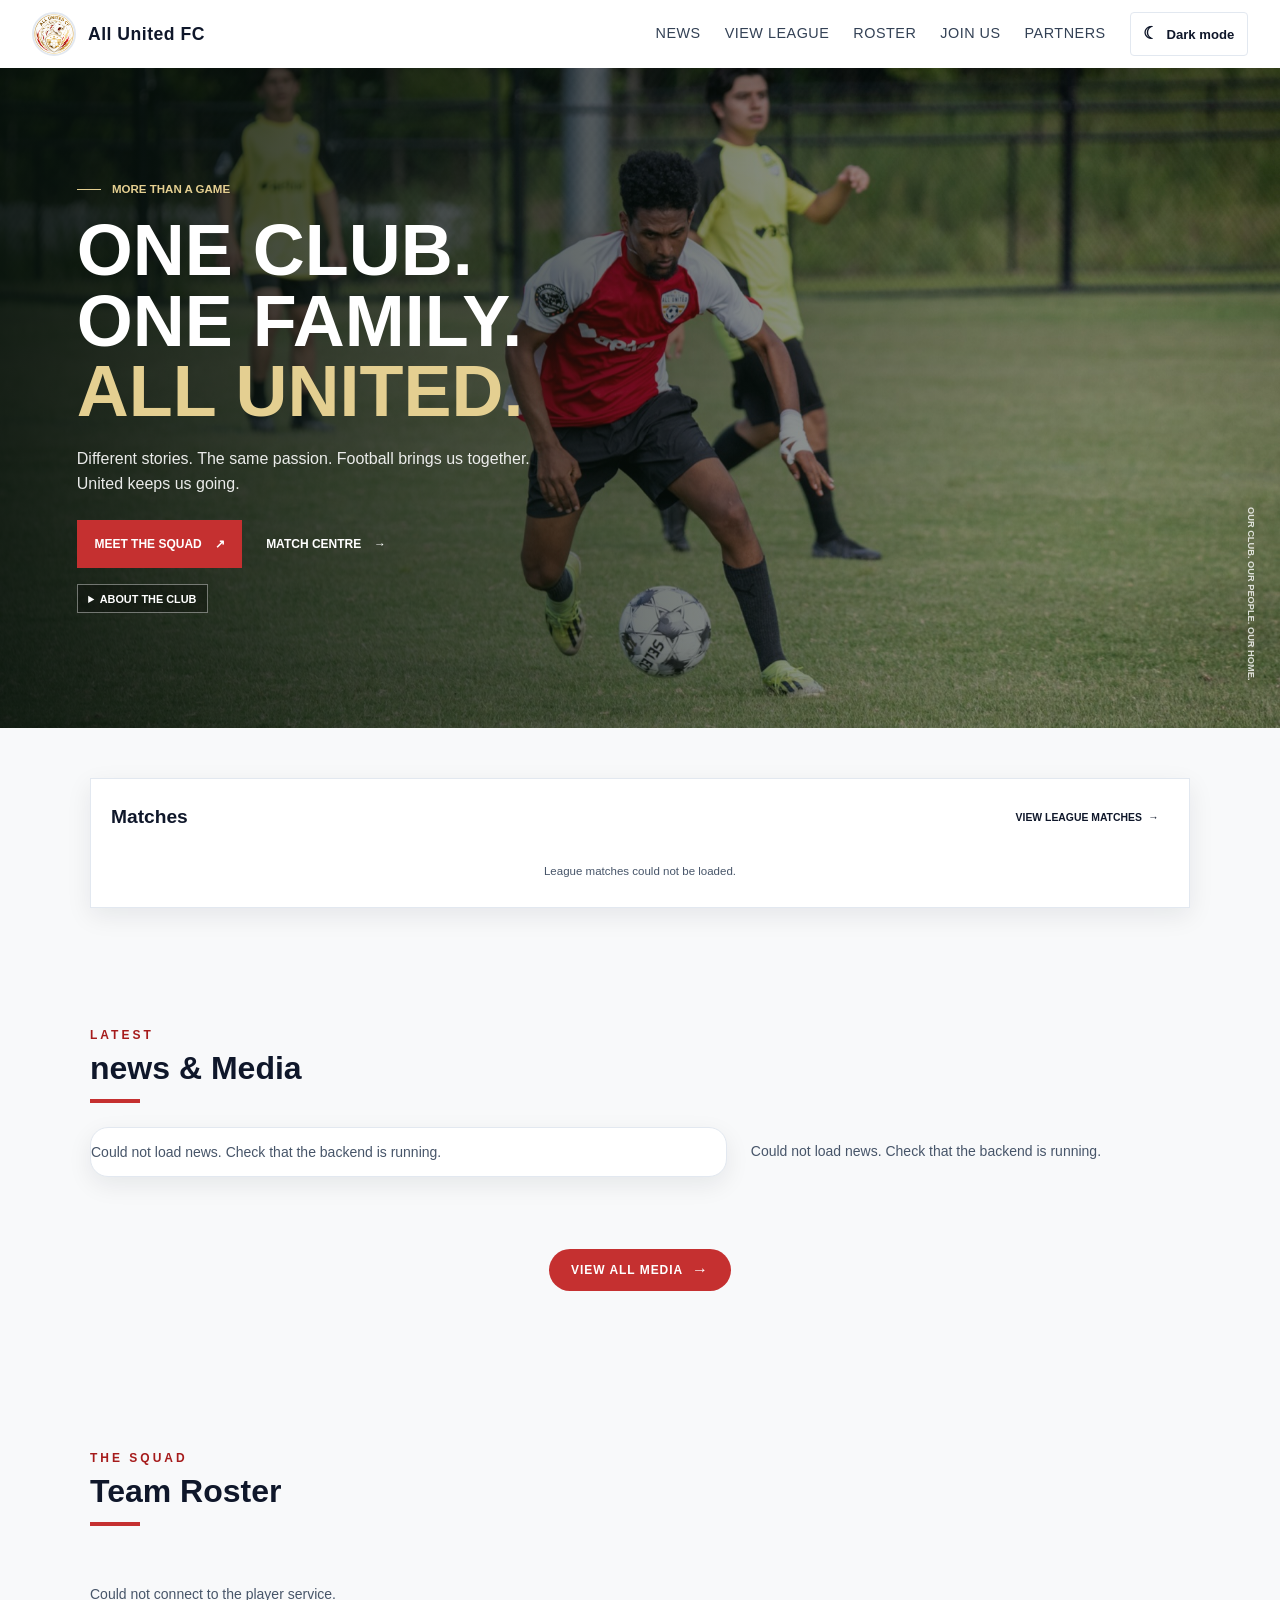
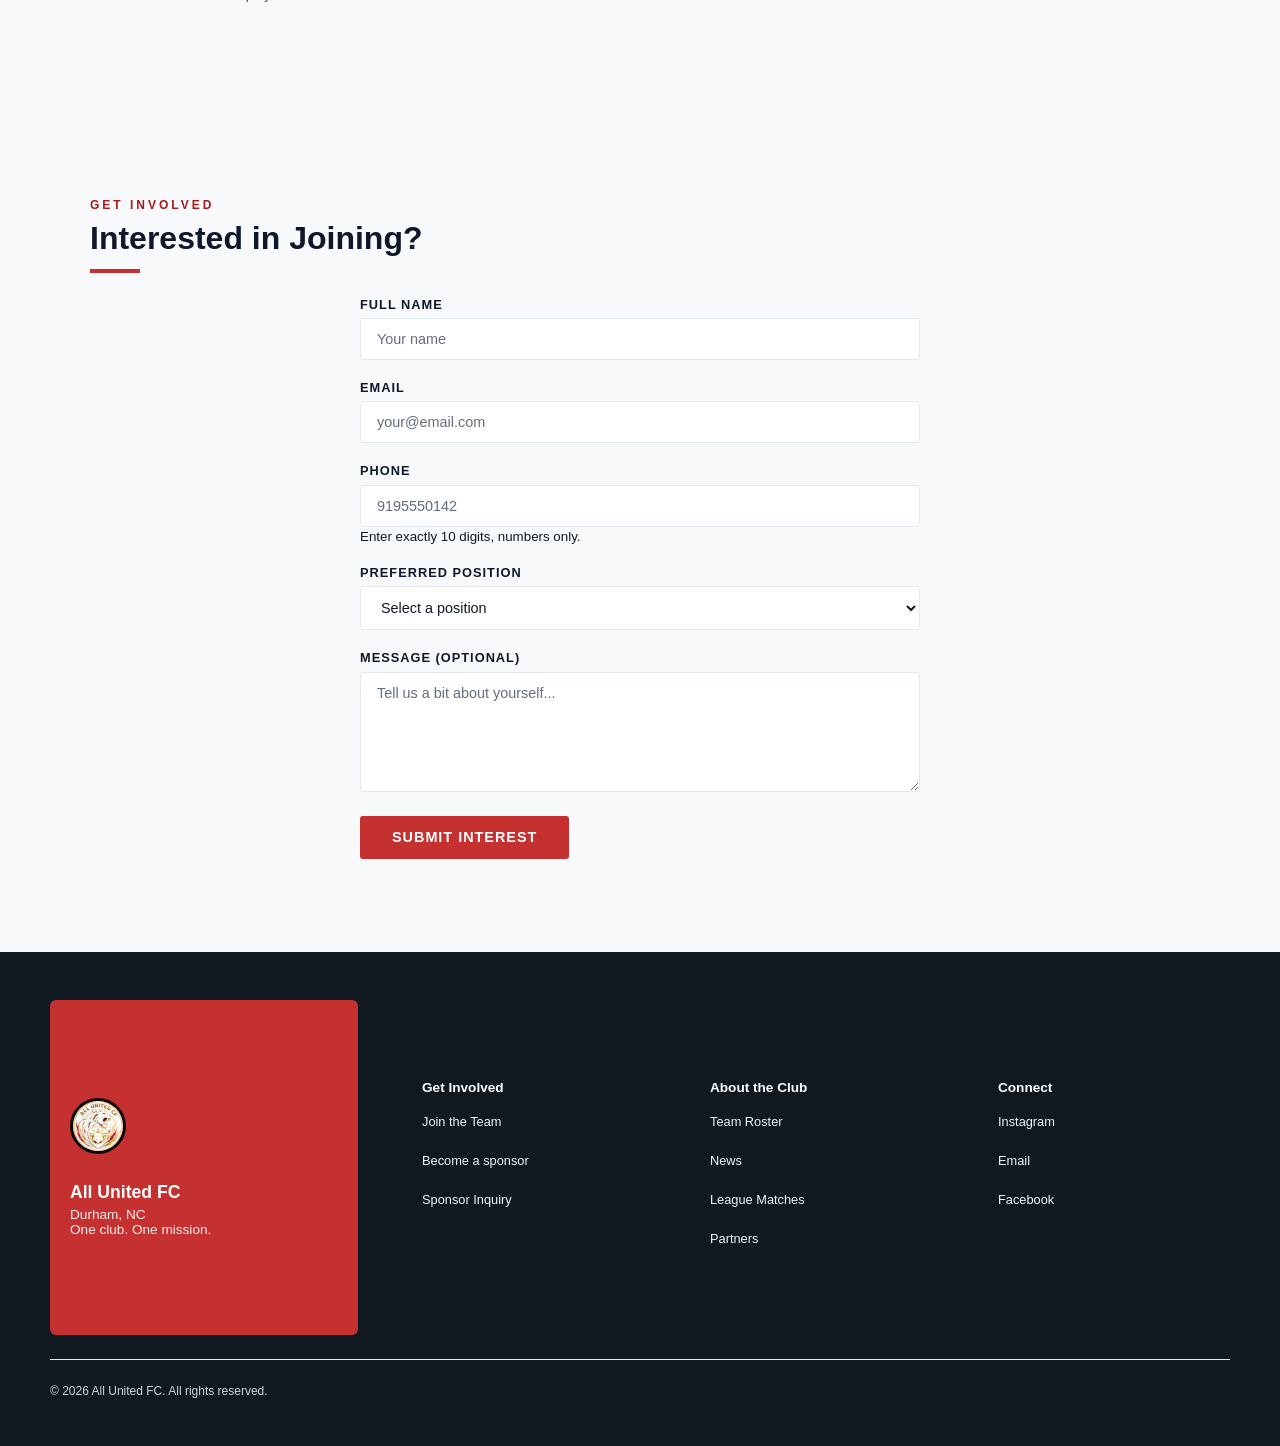
==== commit 7373bf40: "update git league" ====
--- a/index.html
+++ b/index.html
@@ -8,8 +8,7 @@
     try { const saved = localStorage.getItem('allunited_theme'); document.documentElement.dataset.theme = saved || (matchMedia('(prefers-color-scheme: dark)').matches ? 'dark' : 'light'); }
     catch { document.documentElement.dataset.theme = matchMedia('(prefers-color-scheme: dark)').matches ? 'dark' : 'light'; }
   </script>
-    <link rel="stylesheet" href="styles.css?v=20" />
-  
+  <link rel="stylesheet" href="styles.css?v=34" />
 </head>
 <body>
   <div id="urgent-alert" class="urgent-alert" role="status" aria-live="polite" hidden></div>
@@ -19,14 +18,13 @@
         <div class="crest nav-crest"><img src="images/PHOTO.jpg" alt="All United FC crest" /></div>
         <span>All United FC</span>
       </div>
-      <span class="league-badge-placeholder nav-league-badge" data-league-badge-slot>League badge pending</span>
     </div>
     <button class="nav-toggle" type="button" aria-label="Open navigation menu" aria-expanded="false" aria-controls="site-navigation">
       <span></span><span></span><span></span>
     </button>
     <div class="nav-links" id="site-navigation">
       <a href="news.html">News</a>
-      <a href="#matches">Matches</a>
+      <a href="league.html">View League</a>
       <a href="#roster">Roster</a>
       <a href="#join">Join Us</a>
       <a href="sponsors.html">Partners</a>
@@ -37,37 +35,54 @@
     </div>
   </nav>
 
-  <!-- HERO -->
-  <div class="hero">
-    <div class="hero-content">
-      <div class="badge">Adult Recreational Club</div>
-      <h1>All <span>United</span> FC</h1>
-      <p>One club. One mission. Play hard, play together, play united.</p>
-      <a href="#matches" class="btn">View Schedule</a>
-      <a href="#roster" class="btn btn-outline">Meet the Team</a>
-    </div>
-    <div class="hero-crest">
-      <img src="images/PHOTO.jpg" alt="All United FC crest" />
-    </div>
-  </div>
-
-  <!-- NEWS -->
+  <section class="home-masthead" aria-labelledby="home-hero-title">
+    <div class="home-hero-copy">
+      <p class="home-hero-eyebrow">More than a game</p>
+      <h1 id="home-hero-title">One club.<br />One family.<br /><span>All United.</span></h1>
+      <p class="home-hero-intro">Different stories. The same passion. Football brings us together. United keeps us going.</p>
+      <div class="home-hero-actions">
+        <a class="home-hero-primary" href="#roster">Meet the squad <span aria-hidden="true">↗</span></a>
+        <a class="home-hero-secondary" href="league.html">Match centre <span aria-hidden="true">→</span></a>
+      </div>
+      <details class="home-about" id="about-the-club">
+        <summary>About the club</summary>
+        <div class="home-about-content">
+          <h2>About All United FC</h2>
+          <p>Founded in 2022, All United FC began in the All Nations League with a simple purpose: to give everyone a chance to play soccer, meet new friends, and feel part of a team.</p>
+          <p>What started as a shared love of the game has grown into a community. Through every match, we’ve built friendships, supported one another, and developed together as players and teammates.</p>
+          <p>Today, we’re preparing to compete in another league and take on new challenges. As we grow, our purpose stays the same: bringing people together through soccer and making everyone feel welcome.</p>
+          <p>One club. One mission. All United.</p>
+        </div>
+      </details>
+    </div>
+    <p class="home-masthead-caption">Our club. Our people. Our home.</p>
+  </section>
+
+  <section class="home-match-strip" id="matches" aria-label="Featured league matches">
+    <div class="container home-match-strip-inner">
+      <div class="home-match-strip-heading">
+        <h2>Matches</h2>
+        <a class="home-match-link" id="home-match-link" href="league.html">View League Matches <span aria-hidden="true">→</span></a>
+      </div>
+      <div class="home-match-preview-row" id="home-match-preview" aria-live="polite">
+        <p class="loading">Loading league matches...</p>
+      </div>
+    </div>
+  </section>
+
   <section class="news" id="news">
     <div class="container">
       <div class="section-label">Latest</div>
-      <div class="section-title">news & Media</div>
+      <div class="section-title">news &amp; Media</div>
       <div class="divider"></div>
-
       <div class="highlights-layout">
         <article class="highlight-featured" id="featured-highlight">
           <p class="loading">Loading highlight...</p>
         </article>
-
         <div class="highlight-grid" id="highlight-grid">
           <p class="loading">Loading highlights...</p>
         </div>
       </div>
-
       <div class="highlight-dots" id="highlight-dots" aria-label="Featured story navigation"></div>
       <div class="highlight-actions">
         <a href="news.html" class="view-all-media">View all media</a>
@@ -75,34 +90,6 @@
     </div>
   </section>
 
-  <!-- MATCHES -->
-  <section class="matches" id="matches">
-    <div class="container">
-      <div class="section-label">Fixtures</div>
-      <div class="section-title">Match Schedule & Results</div>
-      <div class="divider"></div>
-      <div class="matches-tabs">
-        <div class="tab active" onclick="switchTab('results', this)">Results</div>
-        <div class="tab" onclick="switchTab('upcoming', this)">Upcoming</div>
-        <div class="tab" onclick="switchTab('all', this)">All Matches</div>
-        <div class="tab" onclick="switchTab('points', this)">Table</div>
-      </div>
-      <div id="results-list">
-        <p class="loading">Loading results...</p>
-      </div>
-      <div id="upcoming-list" style="display:none;">
-        <p class="loading">Loading upcoming matches...</p>
-      </div>
-      <div id="all-list" style="display:none;">
-        <p class="loading">Loading all matches...</p>
-      </div>
-      <div id="points-list" style="display:none;">
-        <p class="loading">Loading points table...</p>
-      </div>
-    </div>
-  </section>
-
-  <!-- ROSTER -->
   <section class="roster" id="roster">
     <div class="container">
       <div class="section-label">The Squad</div>
@@ -111,17 +98,27 @@
       <div class="roster-filter-bar" id="roster-filters" role="group" aria-label="Filter players by position">
         <span id="roster-filter-count" aria-live="polite"></span>
       </div>
-      <div class="roster-grid" id="roster-grid">
-        <p class="loading">Loading players...</p>
+      <div class="roster-content-layout">
+        <div class="roster-grid" id="roster-grid">
+          <p class="loading">Loading players...</p>
+        </div>
+        <aside class="player-spotlight" id="player-spotlight" aria-labelledby="player-spotlight-title" hidden>
+          <h3 id="player-spotlight-title">Player Spotlight</h3>
+          <div id="player-spotlight-content" aria-live="polite"></div>
+        </aside>
+      </div>
+      <div class="roster-expand-actions">
+        <button class="roster-expand-button" id="roster-expand-button" type="button" aria-controls="roster-grid" aria-expanded="false" hidden>
+          Show all players
+        </button>
       </div>
       <dialog class="player-profile-dialog" id="player-profile-dialog" aria-labelledby="player-profile-title">
+        <button class="player-profile-close" id="player-profile-close" type="button" aria-label="Close player profile">&times;</button>
         <div id="player-profile-content"></div>
-        <button class="player-profile-close" id="player-profile-close" type="button" aria-label="Close player profile">Close</button>
       </dialog>
     </div>
   </section>
 
-  <!-- PROSPECT FORM -->
   <section class="join" id="join">
     <div class="container">
       <div class="section-label">Get Involved</div>
@@ -137,8 +134,9 @@
           <input type="email" id="prospect-email" placeholder="your@email.com" required />
         </div>
         <div class="form-group">
-          <label>Phone</label>
-          <input type="text" id="prospect-phone" placeholder="+1 (000) 000-0000" />
+          <label for="prospect-phone">Phone</label>
+          <input type="tel" id="prospect-phone" inputmode="numeric" autocomplete="tel" minlength="10" maxlength="10" pattern="[0-9]{10}" aria-describedby="prospect-phone-hint" placeholder="9195550142" required />
+          <small id="prospect-phone-hint">Enter exactly 10 digits, numbers only.</small>
         </div>
         <div class="form-group">
           <label>Preferred Position</label>
@@ -160,32 +158,45 @@
     </div>
   </section>
 
-  <!-- FOOTER -->
-  <footer>
-    <div class="footer-brand-marks">
-      <div class="crest footer-crest"><img src="images/PHOTO.jpg" alt="All United FC crest" /></div>
-      <span class="league-badge-placeholder footer-league-badge" data-league-badge-slot>League badge pending</span>
-    </div>
-    <h3>All United FC</h3>
-    <p>Adult Recreational Club · Durham, NC</p>
-    <div class="sponsor-footer-ribbon" id="footer-sponsors" hidden></div>
-    <div class="social-links">
-      <a href="#">Facebook</a>
-      <a href="#">Twitter</a>
-      <a href="https://www.instagram.com/allunitedcf?stkn=aGx4cnZqMmhqeG1r">Instagram</a>
-      <a href="news.html">News</a>
-      <a href="#matches">Matches</a>
-      <a href="#roster">Roster</a>
-      <a href="#join">Join Us</a>
-      <a href="sponsors.html">Partners</a>
-    </div>
-    <div class="copy">© 2026 All United FC. All rights reserved.</div>
+  <footer class="home-footer">
+    <div class="home-footer-layout">
+      <div class="home-footer-brand">
+        <div class="footer-brand-marks">
+          <div class="crest footer-crest"><img src="images/PHOTO.jpg" alt="All United FC crest" /></div>
+        </div>
+        <h3>All United FC</h3>
+        <p>Durham, NC</p>
+        <p>One club. One mission.</p>
+        <div class="sponsor-footer-ribbon" id="footer-sponsors" hidden></div>
+      </div>
+      <nav class="home-footer-columns" aria-label="Footer">
+        <section class="home-footer-column" aria-labelledby="footer-get-involved">
+          <h4 id="footer-get-involved">Get Involved</h4>
+          <a href="#join">Join the Team</a>
+          <a href="sponsors.html#sponsor-inquiry">Become a sponsor</a>
+          <a href="sponsors.html#sponsor-inquiry">Sponsor Inquiry</a>
+        </section>
+        <section class="home-footer-column" aria-labelledby="footer-about-club">
+          <h4 id="footer-about-club">About the Club</h4>
+          <a href="#roster">Team Roster</a>
+          <a href="news.html">News</a>
+          <a href="league.html">League Matches</a>
+          <a href="sponsors.html">Partners</a>
+        </section>
+        <section class="home-footer-column" aria-labelledby="footer-connect">
+          <h4 id="footer-connect">Connect</h4>
+          <a href="https://www.instagram.com/allunitedcf?stkn=aGx4cnZqMmhqeGx4cnZqMmhqeG1r" target="_blank" rel="noopener noreferrer">Instagram</a>
+          <span>Email</span>
+          <span>Facebook</span>
+        </section>
+      </nav>
+    </div>
+    <div class="copy">&copy; 2026 All United FC. All rights reserved.</div>
   </footer>
 
-  <!-- SCRIPTS -->
-  <script src="site.js?v=8"></script>
-  <script src="sponsors.js?v=1"></script>
-  <script src="players.js?v=6"></script>
+  <script src="site.js?v=9"></script>
+  <script src="sponsors.js?v=2"></script>
+  <script src="players.js?v=15"></script>
   <script src="news.js?v=9"></script>
 </body>
-</html>+</html>
--- a/styles.css
+++ b/styles.css
@@ -332,6 +332,382 @@
   margin: 0 0 2rem;
 }
 
+.home-masthead {
+  position: relative;
+  display: flex;
+  min-height: 580px;
+  height: min(660px, calc(100svh - 96px));
+  align-items: center;
+  overflow: hidden;
+  padding: 4rem clamp(1.25rem, 6vw, 5rem);
+  background-color: var(--hero-start);
+  background-image:
+    linear-gradient(90deg, rgba(7, 17, 12, .88) 0%, rgba(7, 17, 12, .62) 43%, rgba(7, 17, 12, .18) 100%),
+    var(--home-background-image, url("images/home-hero.jpg?v=2"));
+  background-position: center, center 38%;
+  background-size: cover;
+  color: #fff;
+}
+
+.home-hero-copy {
+  position: relative;
+  z-index: 1;
+  width: min(100%, 760px);
+}
+
+.home-hero-eyebrow {
+  display: flex;
+  align-items: center;
+  gap: .7rem;
+  color: #e4cf91;
+  font-size: .72rem;
+  font-weight: 800;
+  text-transform: uppercase;
+}
+
+.home-hero-eyebrow::before {
+  width: 24px;
+  height: 1px;
+  background: currentColor;
+  content: "";
+}
+
+.home-hero-copy h1 {
+  margin-top: 1.25rem;
+  color: #fff;
+  font-size: 4.5rem;
+  font-weight: 900;
+  line-height: .98;
+  text-transform: uppercase;
+}
+
+.home-hero-copy h1 span {
+  color: #e4cf91;
+}
+
+.home-hero-intro {
+  max-width: 460px;
+  margin-top: 1.25rem;
+  color: rgba(255, 255, 255, .9);
+  font-size: 1rem;
+  line-height: 1.55;
+}
+
+.home-hero-actions {
+  display: flex;
+  align-items: center;
+  flex-wrap: wrap;
+  gap: .5rem 1rem;
+  margin-top: 1.5rem;
+}
+
+.home-hero-primary,
+.home-hero-secondary {
+  display: inline-flex;
+  min-height: 48px;
+  align-items: center;
+  justify-content: center;
+  gap: .8rem;
+  padding: .8rem 1.1rem;
+  color: #fff;
+  font-size: .75rem;
+  font-weight: 800;
+  text-decoration: none;
+  text-transform: uppercase;
+}
+
+.home-hero-primary {
+  background: var(--red);
+}
+
+.home-hero-primary:hover {
+  background: var(--dark-red);
+}
+
+.home-hero-secondary {
+  padding-inline: .5rem;
+}
+
+.home-about {
+  margin-top: 1rem;
+}
+
+.home-about summary {
+  width: fit-content;
+  padding: .45rem .65rem;
+  border: 1px solid rgba(255, 255, 255, .4);
+  background: rgba(0, 0, 0, .28);
+  color: #fff;
+  font-size: .68rem;
+  font-weight: 800;
+  text-transform: uppercase;
+  cursor: pointer;
+}
+
+.home-about-content {
+  max-width: 520px;
+  max-height: 180px;
+  margin-top: .6rem;
+  padding: .9rem 1rem;
+  overflow: auto;
+  border: 1px solid rgba(255, 255, 255, .2);
+  background: rgba(5, 12, 9, .88);
+  color: rgba(255, 255, 255, .92);
+  font-size: .8rem;
+  line-height: 1.5;
+}
+
+.home-about-content h2 {
+  margin-bottom: .5rem;
+  color: #fff;
+  font-size: 1rem;
+}
+
+.home-about-content p + p {
+  margin-top: .5rem;
+}
+
+.home-masthead-caption {
+  position: absolute;
+  right: 1.5rem;
+  bottom: 3rem;
+  z-index: 1;
+  color: rgba(255, 255, 255, .8);
+  font-size: .58rem;
+  font-weight: 700;
+  text-transform: uppercase;
+  writing-mode: vertical-rl;
+}
+
+.home-match-strip {
+  position: relative;
+  z-index: 2;
+  margin-top: -30px;
+}
+
+.home-match-strip-inner {
+  display: block;
+  padding: 1rem 1.25rem;
+  border: 1px solid var(--border);
+  background: var(--surface);
+  box-shadow: var(--shadow);
+}
+
+.home-match-strip-heading {
+  display: flex;
+  align-items: center;
+  justify-content: space-between;
+  gap: 1rem;
+  margin-bottom: .75rem;
+}
+
+.home-match-strip-heading h2 {
+  color: var(--dark);
+  font-size: 1.2rem;
+}
+
+.home-match-preview-row {
+  display: grid;
+  grid-template-columns: repeat(3, minmax(0, 1fr));
+  gap: .75rem;
+}
+
+.home-preview-match-card {
+  display: grid;
+  min-width: 0;
+  align-content: start;
+  gap: .4rem;
+  padding: .8rem;
+  border: 1px solid var(--border);
+  border-radius: 4px;
+  background: var(--canvas);
+  color: var(--dark);
+  text-decoration: none;
+  scroll-snap-align: start;
+}
+
+.home-preview-match-card:hover {
+  border-color: var(--accent-text);
+}
+
+.home-preview-league,
+.home-preview-status {
+  color: var(--accent-text);
+  font-size: .62rem;
+  font-weight: 800;
+  text-transform: uppercase;
+}
+
+.home-preview-status {
+  color: var(--gray);
+}
+
+.home-preview-matchup {
+  display: grid;
+  grid-template-columns: minmax(0, 1fr) auto minmax(0, 1fr);
+  align-items: center;
+  gap: .4rem;
+  text-align: center;
+}
+
+.home-preview-matchup span {
+  font-size: .78rem;
+  font-weight: 700;
+  line-height: 1.3;
+  overflow-wrap: anywhere;
+}
+
+.home-preview-matchup strong {
+  font-size: .95rem;
+  font-weight: 900;
+  white-space: nowrap;
+}
+
+.home-preview-details,
+.home-preview-empty {
+  color: var(--gray);
+  font-size: .72rem;
+  line-height: 1.4;
+  text-align: center;
+}
+
+.home-preview-empty {
+  grid-column: 1 / -1;
+  padding: .75rem;
+}
+
+.home-match-card {
+  display: grid;
+  gap: .4rem;
+  min-width: 0;
+  color: var(--dark);
+}
+
+.home-match-matchup {
+  display: grid;
+  grid-template-columns: minmax(0, 1fr) auto minmax(0, 1fr);
+  align-items: center;
+  gap: .75rem;
+  text-align: center;
+}
+
+.home-match-score {
+  color: var(--dark);
+  font-size: 1.8rem;
+  font-weight: 900;
+  white-space: nowrap;
+}
+
+.home-match-team {
+  font-size: .85rem;
+  font-weight: 800;
+  line-height: 1.25;
+  overflow-wrap: anywhere;
+}
+
+.home-match-detail {
+  margin-top: .1rem;
+  color: var(--gray);
+  font-size: .72rem;
+  text-align: center;
+}
+
+.home-match-link {
+  display: inline-flex;
+  min-height: 44px;
+  align-items: center;
+  justify-content: center;
+  gap: .4rem;
+  padding: .5rem .65rem;
+  color: var(--dark);
+  font-size: .65rem;
+  font-weight: 800;
+  text-align: center;
+  text-decoration: none;
+  text-transform: uppercase;
+}
+
+.home-match-link:hover {
+  color: var(--accent-text);
+}
+
+.latest-matches-section {
+  padding: 2rem 1.5rem;
+  background: var(--surface);
+  border-bottom: 1px solid var(--border);
+}
+
+.latest-matches-heading {
+  display: flex;
+  align-items: end;
+  justify-content: space-between;
+  gap: 1rem;
+  margin-bottom: 1rem;
+}
+
+.latest-matches-heading h2 {
+  color: var(--dark);
+  font-size: 1.4rem;
+}
+
+.latest-matches-all {
+  display: inline-flex;
+  min-height: 44px;
+  align-items: center;
+  color: var(--accent-text);
+  font-size: .85rem;
+  font-weight: 800;
+  text-decoration: none;
+}
+
+.latest-matches-row {
+  display: grid;
+  grid-template-columns: repeat(3, minmax(0, 1fr));
+  gap: 1rem;
+}
+
+.latest-match-card {
+  min-width: 0;
+  padding: 1rem;
+  border: 1px solid var(--border);
+  border-radius: 6px;
+  background: var(--canvas);
+}
+
+.latest-match-status {
+  color: var(--accent-text);
+  font-size: .7rem;
+  font-weight: 800;
+  text-transform: uppercase;
+}
+
+.latest-match-card h3 {
+  margin-top: .45rem;
+  color: var(--dark);
+  font-size: 1rem;
+  line-height: 1.35;
+  overflow-wrap: anywhere;
+}
+
+.latest-match-card h3 span {
+  color: var(--gray);
+  font-weight: 500;
+}
+
+.latest-match-meta {
+  margin-top: .4rem;
+  color: var(--gray);
+  font-size: .8rem;
+  line-height: 1.4;
+}
+
+.latest-match-score {
+  margin-top: .65rem;
+  color: var(--dark);
+  font-size: 1.15rem;
+  font-weight: 900;
+}
+
 /* ── BUTTONS ──────────────────────────────────────────────── */
 .btn {
   display: inline-block;
@@ -1645,6 +2021,400 @@
 .draw { border-left-color: #f59e0b !important; }
 .loss { border-left-color: #ef4444 !important; }
 
+.league-page-hero {
+  display: flex;
+  min-height: 170px;
+  align-items: center;
+  padding: 2rem 1.5rem;
+  background-color: var(--dark-red);
+  background-image: linear-gradient(90deg, rgba(47, 8, 8, .88), rgba(47, 8, 8, .55)), url("images/home-hero.jpg?v=2");
+  background-position: center 45%;
+  background-size: cover;
+  color: #fff;
+}
+
+.league-page-hero h1 {
+  margin-top: .35rem;
+  color: #fff;
+  font-size: 2.25rem;
+  line-height: 1.1;
+}
+
+.league-page-hero p {
+  margin-top: .45rem;
+  color: rgba(255, 255, 255, .9);
+  font-size: .98rem;
+}
+
+.league-browser {
+  border-bottom: 1px solid var(--border);
+  background: var(--surface);
+}
+
+.league-filter-bar {
+  display: grid;
+  grid-template-columns: minmax(170px, 220px) minmax(170px, 220px) auto minmax(0, 1fr);
+  align-items: center;
+  gap: .75rem 1rem;
+  padding-top: .8rem;
+  padding-bottom: .8rem;
+}
+
+.league-filter-field {
+  display: grid;
+  grid-template-columns: auto minmax(0, 1fr);
+  align-items: center;
+  gap: .55rem;
+}
+
+.league-filter-field label {
+  color: var(--dark);
+  font-size: .75rem;
+  font-weight: 800;
+}
+
+.league-filter-field select {
+  min-width: 0;
+  min-height: 42px;
+  padding: .5rem 2rem .5rem .65rem;
+  border: 1px solid var(--border);
+  border-radius: 4px;
+  background: var(--input-bg);
+  color: var(--dark);
+  font: inherit;
+  font-size: .85rem;
+}
+
+.league-season-badge {
+  display: inline-flex;
+  min-height: 30px;
+  align-items: center;
+  justify-content: center;
+  padding: .35rem .7rem;
+  border-radius: 999px;
+  background: #e7f5e9;
+  color: #28683a;
+  font-size: .7rem;
+  font-weight: 800;
+  white-space: nowrap;
+}
+
+.league-filter-help {
+  color: var(--gray);
+  font-size: .72rem;
+  text-align: right;
+}
+
+.league-content {
+  min-height: 360px;
+  padding-top: 2rem;
+  padding-bottom: 2.5rem;
+}
+
+.league-state-message {
+  padding: 2rem 1rem;
+  color: var(--gray);
+  text-align: center;
+}
+
+.league-state-message.error {
+  color: #a61b1b;
+}
+
+.league-overview {
+  display: grid;
+  grid-template-columns: minmax(0, 1.1fr) minmax(0, 1fr);
+  align-items: center;
+  gap: 2rem;
+  padding-bottom: 1.75rem;
+  border-bottom: 1px solid var(--border);
+}
+
+.league-identity {
+  display: flex;
+  align-items: flex-start;
+  gap: 1rem;
+}
+
+.league-logo,
+.league-logo-fallback {
+  display: flex;
+  width: 64px;
+  height: 64px;
+  flex: 0 0 64px;
+  align-items: center;
+  justify-content: center;
+  border: 1px solid var(--border);
+  border-radius: 50%;
+  background: var(--surface);
+  object-fit: contain;
+}
+
+.league-logo-fallback {
+  color: var(--accent-text);
+  font-size: .7rem;
+  font-weight: 800;
+}
+
+.league-overview-details {
+  min-width: 0;
+}
+
+.league-section-kicker {
+  color: var(--gray);
+  font-size: .68rem;
+  font-weight: 800;
+  letter-spacing: .04em;
+  text-transform: uppercase;
+}
+
+.league-overview-title {
+  margin-top: .3rem;
+  color: var(--dark);
+  font-size: 1.55rem;
+  line-height: 1.2;
+  overflow-wrap: anywhere;
+}
+
+.league-description {
+  margin-top: .45rem;
+  color: var(--gray);
+  font-size: .88rem;
+  line-height: 1.5;
+}
+
+.league-official-link {
+  display: inline-flex;
+  min-height: 42px;
+  align-items: center;
+  margin-top: .5rem;
+  color: var(--accent-text);
+  font-size: .82rem;
+  font-weight: 700;
+}
+
+.league-record-section {
+  min-width: 0;
+}
+
+.league-record-section > h2 {
+  margin-bottom: .65rem;
+  color: var(--gray);
+  font-size: .68rem;
+  letter-spacing: .06em;
+  text-align: center;
+  text-transform: uppercase;
+}
+
+.league-points-rule {
+  margin-bottom: .65rem;
+  color: var(--gray);
+  font-size: .7rem;
+  line-height: 1.35;
+  text-align: center;
+}
+
+.league-record-grid {
+  display: grid;
+  grid-template-columns: repeat(4, minmax(0, 1fr));
+  gap: .65rem .35rem;
+}
+
+.league-record-stat {
+  min-width: 0;
+  text-align: center;
+}
+
+.league-record-stat dt {
+  color: var(--gray);
+  font-size: .68rem;
+  line-height: 1.25;
+}
+
+.league-record-stat dd {
+  margin-top: .15rem;
+  color: var(--dark);
+  font-size: 1.45rem;
+  font-weight: 900;
+}
+
+.league-record-stat:nth-child(2) dd {
+  color: #34814a;
+}
+
+.league-record-stat:nth-child(3) dd {
+  color: #986a18;
+}
+
+.league-record-stat:nth-child(4) dd {
+  color: var(--accent-text);
+}
+
+.league-matches-section {
+  padding-top: 1.5rem;
+}
+
+.league-matches-title {
+  color: var(--dark);
+  font-size: 1.35rem;
+}
+
+.league-match-tabs {
+  display: flex;
+  gap: .35rem;
+  margin-top: .8rem;
+  border-bottom: 1px solid var(--border);
+}
+
+.league-match-tab {
+  min-height: 44px;
+  padding: .55rem .8rem;
+  border: 0;
+  border-bottom: 2px solid transparent;
+  background: transparent;
+  color: var(--gray);
+  font: inherit;
+  font-size: .78rem;
+  font-weight: 700;
+  cursor: pointer;
+}
+
+.league-match-tab[aria-selected="true"] {
+  border-bottom-color: var(--red);
+  color: var(--accent-text);
+}
+
+.league-match-list {
+  display: grid;
+  grid-template-columns: repeat(2, minmax(0, 1fr));
+  gap: .8rem;
+  padding-top: .9rem;
+}
+
+.league-match-card {
+  min-width: 0;
+  padding: 1rem;
+  border: 1px solid var(--border);
+  border-radius: 5px;
+  background: var(--surface);
+}
+
+.league-match-status {
+  color: var(--gray);
+  font-size: .65rem;
+  font-weight: 800;
+  text-transform: uppercase;
+}
+
+.league-match-matchup {
+  display: grid;
+  grid-template-columns: minmax(0, 1fr) auto minmax(0, 1fr);
+  align-items: center;
+  gap: .55rem;
+  margin-top: .55rem;
+  text-align: center;
+}
+
+.league-match-team {
+  color: var(--dark);
+  font-size: .85rem;
+  font-weight: 700;
+  line-height: 1.3;
+  overflow-wrap: anywhere;
+}
+
+.league-match-score {
+  color: var(--dark);
+  font-size: 1.1rem;
+  font-weight: 900;
+  white-space: nowrap;
+}
+
+.league-match-date,
+.league-match-location {
+  display: block;
+  margin-top: .55rem;
+  color: var(--gray);
+  font-size: .75rem;
+  line-height: 1.4;
+  text-align: center;
+}
+
+@media (max-width: 768px) {
+  .league-page-hero {
+    min-height: 145px;
+    padding: 1.5rem 1rem;
+  }
+
+  .league-page-hero h1 {
+    font-size: 1.8rem;
+  }
+
+  .league-filter-bar {
+    grid-template-columns: repeat(2, minmax(0, 1fr));
+    gap: .75rem;
+  }
+
+  .league-filter-field {
+    grid-template-columns: minmax(0, 1fr);
+    gap: .3rem;
+  }
+
+  .league-filter-help {
+    grid-column: 1 / -1;
+    text-align: left;
+  }
+
+  .league-overview {
+    grid-template-columns: minmax(0, 1fr);
+    gap: 1.25rem;
+  }
+
+  .league-record-section {
+    padding: 1rem;
+    border: 1px solid var(--border);
+    border-radius: 5px;
+    background: var(--surface);
+  }
+
+  .league-match-list {
+    grid-template-columns: minmax(0, 1fr);
+  }
+}
+
+@media (max-width: 480px) {
+  .league-page-hero h1 {
+    font-size: 1.55rem;
+  }
+
+  .league-filter-bar {
+    grid-template-columns: minmax(0, 1fr);
+  }
+
+  .league-season-badge {
+    justify-self: start;
+  }
+
+  .league-record-grid {
+    grid-template-columns: repeat(2, minmax(0, 1fr));
+  }
+
+  .league-identity {
+    gap: .7rem;
+  }
+
+  .league-logo,
+  .league-logo-fallback {
+    width: 52px;
+    height: 52px;
+    flex-basis: 52px;
+  }
+
+  .league-overview-title {
+    font-size: 1.25rem;
+  }
+}
+
 /* ── ROSTER ───────────────────────────────────────────────── */
 .roster {
   background: var(--light);
@@ -1652,7 +2422,14 @@
 
 .roster-grid {
   display: grid;
-  grid-template-columns: repeat(auto-fill, minmax(200px, 1fr));
+  grid-template-columns: repeat(3, minmax(0, 1fr));
+  gap: 1.25rem;
+}
+
+.roster-content-layout {
+  display: grid;
+  grid-template-columns: minmax(0, 1fr) 240px;
+  align-items: start;
   gap: 1.25rem;
 }
 
@@ -1672,27 +2449,21 @@
 
 .player-card {
   width: 100%;
-  border: 0;
+  border: 1px solid var(--border);
   background: var(--surface);
-  border-radius: 4px;
-  padding: 1.5rem;
-  text-align: center;
+  border-radius: 6px;
+  padding: 0 0 .65rem;
+  text-align: left;
   color: var(--dark);
   font: inherit;
-  box-shadow: var(--shadow);
+  box-shadow: none;
   transition: .2s;
   position: relative;
   overflow: hidden;
 }
 
 .player-card::before {
-  content: '';
-  position: absolute;
-  top: 0;
-  left: 0;
-  right: 0;
-  height: 4px;
-  background: var(--red);
+  display: none;
 }
 
 .player-card:hover {
@@ -1704,24 +2475,121 @@
   display: none;
 }
 
+.roster-expand-actions {
+  display: flex;
+  justify-content: center;
+  margin-top: 1.25rem;
+}
+
+.roster-expand-button {
+  min-height: 44px;
+  padding: .65rem 1rem;
+  border: 1px solid var(--border);
+  border-radius: 4px;
+  background: var(--surface);
+  color: var(--dark);
+  font: inherit;
+  font-size: .85rem;
+  font-weight: 800;
+  cursor: pointer;
+}
+
+.roster-expand-button:hover {
+  border-color: var(--accent-text);
+  color: var(--accent-text);
+}
+
+.roster-expand-button:focus-visible {
+  outline: 2px solid var(--accent-text);
+  outline-offset: 3px;
+}
+
+.player-spotlight {
+  position: sticky;
+  top: 1rem;
+  padding: 1rem;
+  border: 1px solid var(--border);
+  border-radius: 6px;
+  background: var(--surface);
+  box-shadow: var(--shadow);
+}
+
+.player-spotlight[hidden] {
+  display: none;
+}
+
+.player-spotlight h3 {
+  margin-bottom: .75rem;
+  font-size: .9rem;
+  text-transform: uppercase;
+}
+
+.player-spotlight-photo {
+  display: block;
+  width: 100%;
+  aspect-ratio: 4 / 3;
+  border-radius: 4px;
+  object-fit: cover;
+  object-position: center 30%;
+}
+
+.player-spotlight-details {
+  padding-top: .65rem;
+}
+
+.player-spotlight-name {
+  margin-top: .4rem;
+  padding: 0;
+  border: 0;
+  background: transparent;
+  color: var(--dark);
+  font: inherit;
+  font-weight: 800;
+  text-align: left;
+  cursor: pointer;
+}
+
+.player-spotlight-position,
+.player-spotlight-bio {
+  margin-top: .4rem;
+  color: var(--gray);
+  font-size: .85rem;
+  line-height: 1.45;
+}
+
+.player-spotlight-link {
+  min-height: 40px;
+  margin-top: .75rem;
+  padding: .5rem .75rem;
+  border: 0;
+  border-radius: 4px;
+  background: var(--footer-bg);
+  color: #fff;
+  font: inherit;
+  font-size: .8rem;
+  font-weight: 700;
+  cursor: pointer;
+}
+
 .player-photo-line {
   display: flex;
   flex-direction: column;
-  min-height: 96px;
+  min-height: 0;
   align-items: center;
   justify-content: center;
   gap: .4rem;
-  margin-bottom: 1rem;
+  margin-bottom: .45rem;
 }
 
 /* Player portrait — consistent circular crop */
 .player-avatar {
-  width: 96px;
-  height: 96px;
-  border-radius: 50%;
+  width: 100%;
+  height: auto;
+  aspect-ratio: 1 / 1.05;
+  border-radius: 0;
   overflow: hidden;
   margin: 0;
-  border: 2px solid var(--red);
+  border: 0;
   background: var(--surface-raised);
   flex-shrink: 0;
 }
@@ -1737,13 +2605,16 @@
 .player-num {
   position: absolute;
   top: .75rem;
-  right: .75rem;
-  font-size: .75rem;
+  left: .75rem;
+  z-index: 1;
+  color: #fff;
+  font-size: 1.35rem;
   font-weight: 900;
-  color: var(--accent-text);
+  text-shadow: 0 1px 5px rgba(0, 0, 0, .75);
 }
 
 .player-card h3 {
+  padding: 0 .65rem;
   font-size: .95rem;
   font-weight: 700;
   margin-bottom: .25rem;
@@ -1794,12 +2665,43 @@
   font-weight: 800;
 }
 
+.player-spotlight-identity {
+  display: flex;
+  align-items: center;
+  gap: .45rem;
+}
+
+.player-spotlight-identity .player-flag {
+  width: 30px;
+  height: 22px;
+}
+
+@media (max-width: 480px) {
+  .roster-grid {
+    grid-template-columns: repeat(2, minmax(0, 1fr));
+    gap: .65rem;
+  }
+
+  .player-card {
+    padding: 0 0 .55rem;
+  }
+
+  .player-avatar {
+    width: 100%;
+    height: auto;
+    aspect-ratio: 1 / 1.05;
+  }
+}
+
 .player-profile-dialog {
-  width: min(92vw, 560px);
+  position: fixed;
+  inset: 0;
+  width: min(92vw, 620px);
   max-width: none;
-  max-height: 86vh;
+  max-height: min(86vh, 720px);
   overflow: auto;
-  padding: 2rem;
+  margin: auto;
+  padding: 1.5rem;
   border: 1px solid var(--border);
   border-radius: 8px;
   background: var(--surface);
@@ -1813,71 +2715,165 @@
 
 .player-profile-card {
   display: grid;
-  justify-items: center;
-  padding-top: 1rem;
-  text-align: center;
+  gap: 1rem;
+  padding-top: .5rem;
+}
+
+.player-profile-header {
+  display: grid;
+  grid-template-columns: minmax(0, .9fr) minmax(0, 1.1fr);
+  align-items: center;
+  gap: 1.25rem;
+}
+
+.player-profile-media {
+  position: relative;
+  min-width: 0;
 }
 
 .player-profile-photo {
-  width: 132px;
-  height: 132px;
-  margin-bottom: .5rem;
-  border: 3px solid var(--red);
-  border-radius: 50%;
+  display: block;
+  width: 100%;
+  min-height: 230px;
+  max-height: 300px;
+  border-radius: 6px;
   object-fit: cover;
+  object-position: center 30%;
 }
 
 .player-profile-flag-row {
-  display: flex;
-  min-height: 22px;
-  align-items: center;
-  justify-content: center;
-  margin-bottom: .5rem;
-}
-
-.player-profile-name-line {
-  display: flex;
-  align-items: center;
-  justify-content: center;
-  gap: .6rem;
-}
-
-.player-profile-name-line h2 {
+  position: absolute;
+  right: .5rem;
+  bottom: .5rem;
+  display: flex;
+  min-height: 26px;
+  align-items: center;
+  padding: .2rem;
+  border-radius: 3px;
+  background: var(--surface);
+}
+
+.player-profile-number {
+  position: absolute;
+  top: .5rem;
+  left: .5rem;
+  color: #fff;
+  font-size: 1.75rem;
+  font-weight: 900;
+  text-shadow: 0 1px 5px rgba(0, 0, 0, .75);
+}
+
+.player-profile-name {
   font-size: 1.5rem;
-}
-
-.player-profile-number,
+  line-height: 1.08;
+  overflow-wrap: anywhere;
+  text-transform: uppercase;
+}
+
 .player-profile-position {
   margin-top: .4rem;
   color: var(--accent-text);
   font-weight: 700;
 }
 
-.player-profile-nationality,
+.player-profile-position {
+  font-size: 1.15rem;
+}
+
+.player-profile-nationality {
+  margin-top: .5rem;
+  color: var(--gray);
+}
+
 .player-profile-bio {
-  max-width: 440px;
-  margin-top: .85rem;
-  color: var(--gray);
-  line-height: 1.6;
+  margin: 0;
+  color: var(--dark);
+  font-size: 1.15rem;
+  font-style: italic;
+  line-height: 1.35;
+  display: -webkit-box;
+  overflow: hidden;
+  -webkit-box-orient: vertical;
+  -webkit-line-clamp: 5;
+  line-clamp: 5;
+}
+
+.player-profile-bio.is-expanded {
+  display: block;
+  overflow: visible;
+  -webkit-line-clamp: unset;
+  line-clamp: unset;
+}
+
+.player-profile-expand {
+  width: 100%;
+  min-height: 48px;
+  padding: .7rem 1rem;
+  border: 0;
+  border-radius: 5px;
+  background: var(--footer-bg);
+  color: #fff;
+  font: inherit;
+  font-weight: 800;
+  text-transform: uppercase;
+  cursor: pointer;
 }
 
 .player-profile-close {
-  min-width: 44px;
-  min-height: 44px;
-  margin-top: 1.25rem;
-  padding: .65rem 1rem;
+  position: absolute;
+  z-index: 1;
+  top: .5rem;
+  right: .5rem;
+  display: grid;
+  width: 40px;
+  height: 40px;
+  place-items: center;
+  padding: 0;
   border: 1px solid var(--border);
-  border-radius: 4px;
+  border-radius: 50%;
   background: var(--pill-bg);
   color: var(--pill-text);
   font: inherit;
-  font-weight: 700;
+  font-size: 1.35rem;
+  font-weight: 800;
+  line-height: 1;
   cursor: pointer;
 }
 
 .player-profile-close:focus-visible {
   outline: 2px solid var(--accent-text);
   outline-offset: 2px;
+}
+
+@media (max-width: 480px) {
+  .player-profile-dialog {
+    width: calc(100vw - 24px);
+    max-height: calc(100dvh - 24px);
+    padding: 1rem;
+  }
+
+  .player-profile-header {
+    grid-template-columns: minmax(0, .95fr) minmax(0, 1.05fr);
+    gap: .75rem;
+    padding-top: 1rem;
+  }
+
+  .player-profile-photo {
+    min-height: 180px;
+    max-height: 220px;
+  }
+
+  .player-profile-name {
+    font-size: 1.2rem;
+  }
+
+  .player-profile-position {
+    font-size: 1rem;
+  }
+
+  .player-profile-bio {
+    font-size: 1rem;
+  }
 }
 
 .player-pos {
@@ -1886,6 +2882,21 @@
   letter-spacing: 1.5px;
   text-transform: uppercase;
   color: var(--gray);
+}
+
+.player-card-bio {
+  display: -webkit-box;
+  max-width: 34ch;
+  min-height: 2.9em;
+  margin: .4rem auto 0;
+  overflow: hidden;
+  color: var(--gray);
+  font-size: .8rem;
+  line-height: 1.45;
+  text-align: center;
+  -webkit-box-orient: vertical;
+  -webkit-line-clamp: 2;
+  line-clamp: 2;
 }
 
 /* ── JOIN / PROSPECT FORM ─────────────────────────────────── */
@@ -1953,8 +2964,8 @@
 
 /* ── FOOTER ───────────────────────────────────────────────── */
 footer {
-  background: var(--footer-bg);
-  color: var(--footer-text);
+  background: #101820;
+  color: #f8fafc;
   padding: 3rem 2rem;
   text-align: center;
 }
@@ -1986,7 +2997,7 @@
   height: 56px;
   border-radius: 50%;
   overflow: hidden;
-  border: 3px solid #fff;
+  border: 3px solid #0a0a0a;
   margin: 0;
 }
 
@@ -2038,8 +3049,194 @@
   padding-top: 1.5rem;
 }
 
+.home-footer {
+  text-align: left;
+}
+
+.home-footer-layout {
+  display: grid;
+  grid-template-columns: minmax(190px, 1.1fr) minmax(0, 3fr);
+  gap: 2rem;
+  max-width: 1180px;
+  margin: 0 auto;
+}
+
+.home-footer-brand {
+  display: flex;
+  min-height: 100%;
+  flex-direction: column;
+  justify-content: center;
+  padding: 1.25rem;
+  border-radius: 6px;
+  background: var(--red);
+  color: #fff;
+}
+
+.home-footer-brand .footer-brand-marks {
+  justify-content: flex-start;
+}
+
+.home-footer-brand h3 {
+  margin-top: .75rem;
+  color: #fff;
+}
+
+.home-footer-brand > p {
+  color: rgba(255, 255, 255, .92);
+}
+
+.home-footer-columns {
+  position: static;
+  top: auto;
+  z-index: auto;
+  display: grid;
+  align-items: start;
+  justify-content: initial;
+  grid-template-columns: repeat(3, minmax(0, 1fr));
+  gap: 1.5rem;
+  padding: 0;
+  background: transparent;
+  color: #f1f5f9;
+}
+
+.home-footer-column {
+  display: grid;
+  align-content: start;
+  justify-items: start;
+  gap: .45rem;
+}
+
+.home-footer-column h4 {
+  margin-bottom: .2rem;
+  color: #fff;
+  font-size: .85rem;
+}
+
+.home-footer-column a {
+  display: inline-flex;
+  min-height: 32px;
+  align-items: center;
+  color: #f1f5f9;
+  font-size: .8rem;
+  line-height: 1.4;
+  text-decoration: none;
+}
+
+.home-footer-column a:hover {
+  color: #f3d37a;
+}
+
+.home-footer-column span {
+  display: inline-flex;
+  min-height: 32px;
+  align-items: center;
+  color: #f1f5f9;
+  font-size: .8rem;
+  line-height: 1.4;
+}
+
+.home-footer .copy {
+  max-width: 1180px;
+  margin: 1.5rem auto 0;
+}
+
 /* ── RESPONSIVE ───────────────────────────────────────────── */
+@media (min-width: 481px) and (max-width: 768px) {
+  .roster-grid {
+    grid-template-columns: repeat(3, minmax(0, 1fr));
+  }
+}
+
 @media (max-width: 768px) {
+  .home-masthead {
+    min-height: 450px;
+    height: auto;
+    align-items: flex-end;
+    padding: 2rem 1.25rem 3rem;
+    background-position: center, center 35%;
+  }
+
+  .home-hero-copy {
+    width: 100%;
+    max-width: 560px;
+  }
+
+  .home-hero-copy h1 {
+    margin-top: 1rem;
+    font-size: 2.8rem;
+  }
+
+  .home-hero-intro {
+    max-width: 360px;
+    font-size: .95rem;
+  }
+
+  .home-hero-actions {
+    gap: .35rem .7rem;
+  }
+
+  .home-hero-primary,
+  .home-hero-secondary {
+    min-height: 46px;
+    font-size: .68rem;
+  }
+
+  .home-masthead-caption {
+    display: none;
+  }
+
+  .home-about-content {
+    max-height: 150px;
+  }
+
+  .home-match-strip {
+    margin-top: -22px;
+    padding: 0 1rem;
+  }
+
+  .home-match-strip-inner {
+    padding: .85rem;
+  }
+
+  .home-match-preview-row {
+    grid-template-columns: none;
+    grid-auto-columns: min(80vw, 320px);
+    grid-auto-flow: column;
+    overflow-x: auto;
+    overscroll-behavior-x: contain;
+    padding-bottom: .4rem;
+    scroll-snap-type: x mandatory;
+  }
+
+  .home-match-strip-heading h2 {
+    font-size: 1.05rem;
+  }
+
+  .latest-matches-section {
+    padding: 1.5rem 1rem;
+  }
+
+  .latest-matches-row {
+    grid-template-columns: none;
+    grid-auto-columns: min(80vw, 320px);
+    grid-auto-flow: column;
+    overflow-x: auto;
+    padding-bottom: .5rem;
+    scroll-snap-type: x mandatory;
+  }
+
+  .latest-match-card {
+    scroll-snap-align: start;
+  }
+
+  .roster-content-layout {
+    grid-template-columns: minmax(0, 1fr);
+  }
+
+  .player-spotlight {
+    display: none;
+  }
+
   nav {
     padding: 0 1.25rem;
     flex-wrap: wrap;
@@ -2124,8 +3321,27 @@
     text-align: center;
   }
 
+  .home-footer-layout {
+    grid-template-columns: minmax(0, 1fr);
+    gap: 1.25rem;
+  }
+
+  .home-footer-brand {
+    padding: 1.25rem;
+    text-align: center;
+  }
+
   .footer-brand-marks {
     justify-content: center;
+  }
+
+  .home-footer-brand .footer-brand-marks {
+    justify-content: center;
+  }
+
+  .home-footer-columns {
+    gap: .75rem;
+    text-align: left;
   }
 }
 
@@ -2318,6 +3534,30 @@
   footer {
     padding: 2.5rem 1rem;
   }
+
+  .home-footer-columns {
+    grid-template-columns: repeat(3, minmax(0, 1fr));
+    gap: .45rem;
+  }
+
+  .home-footer-column {
+    gap: .2rem;
+  }
+
+  .home-footer-column h4 {
+    min-height: 2em;
+    font-size: .68rem;
+    line-height: 1.2;
+    overflow-wrap: anywhere;
+  }
+
+  .home-footer-column a,
+  .home-footer-column span {
+    min-height: 34px;
+    font-size: .62rem;
+    line-height: 1.2;
+    overflow-wrap: anywhere;
+  }
 }
 
 @media (max-width: 640px) {
